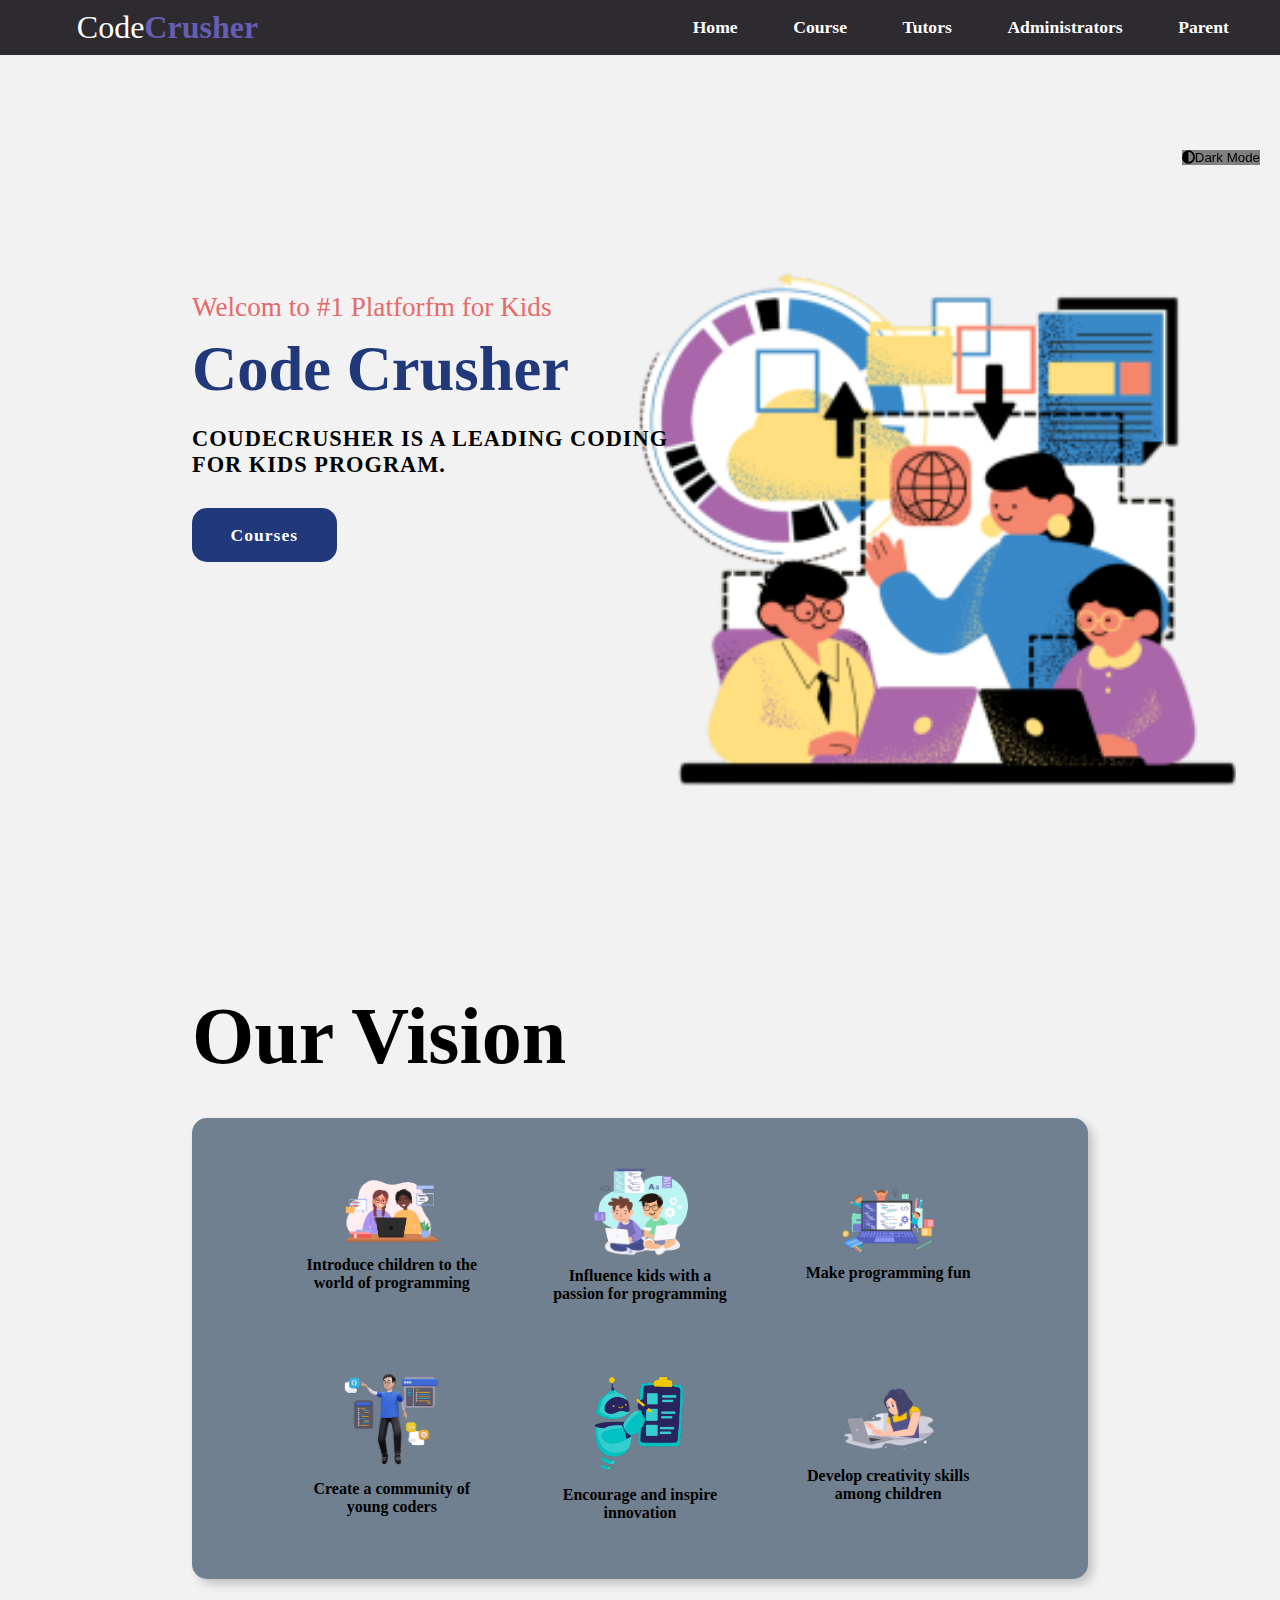
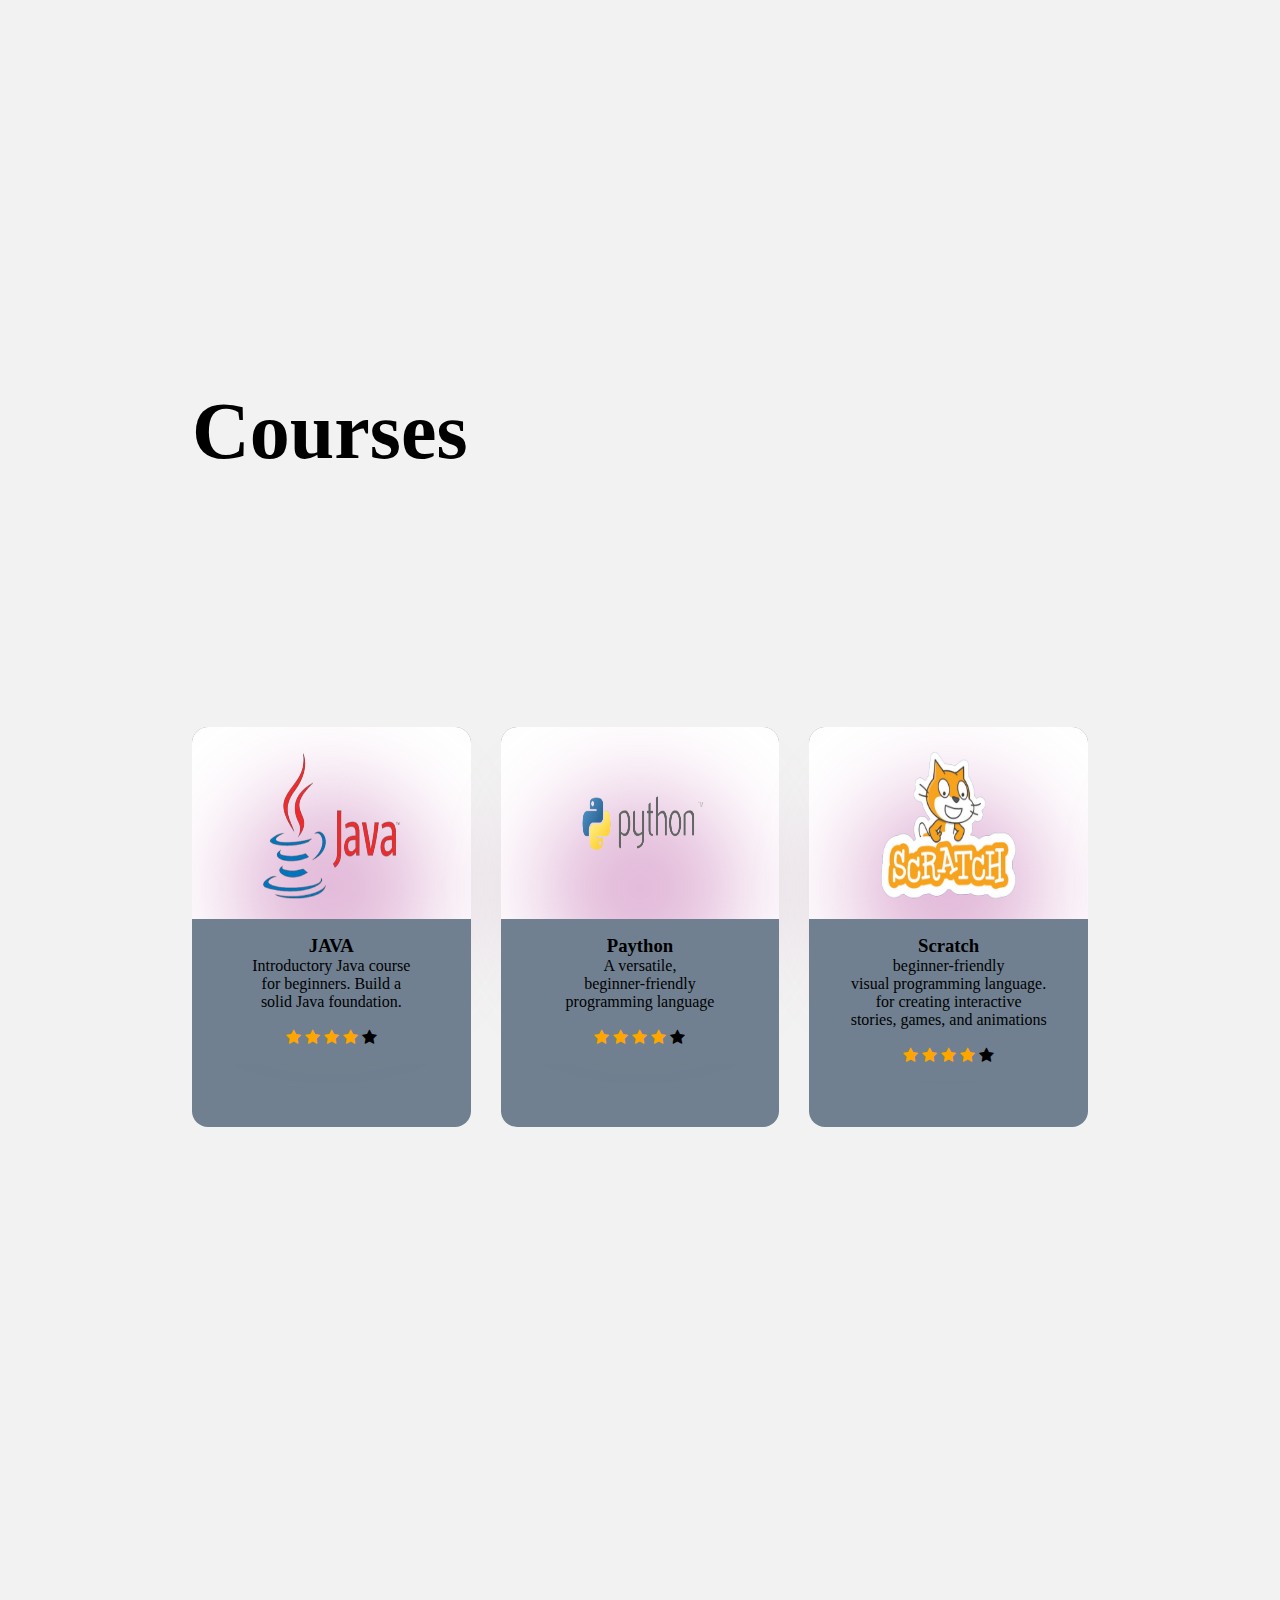
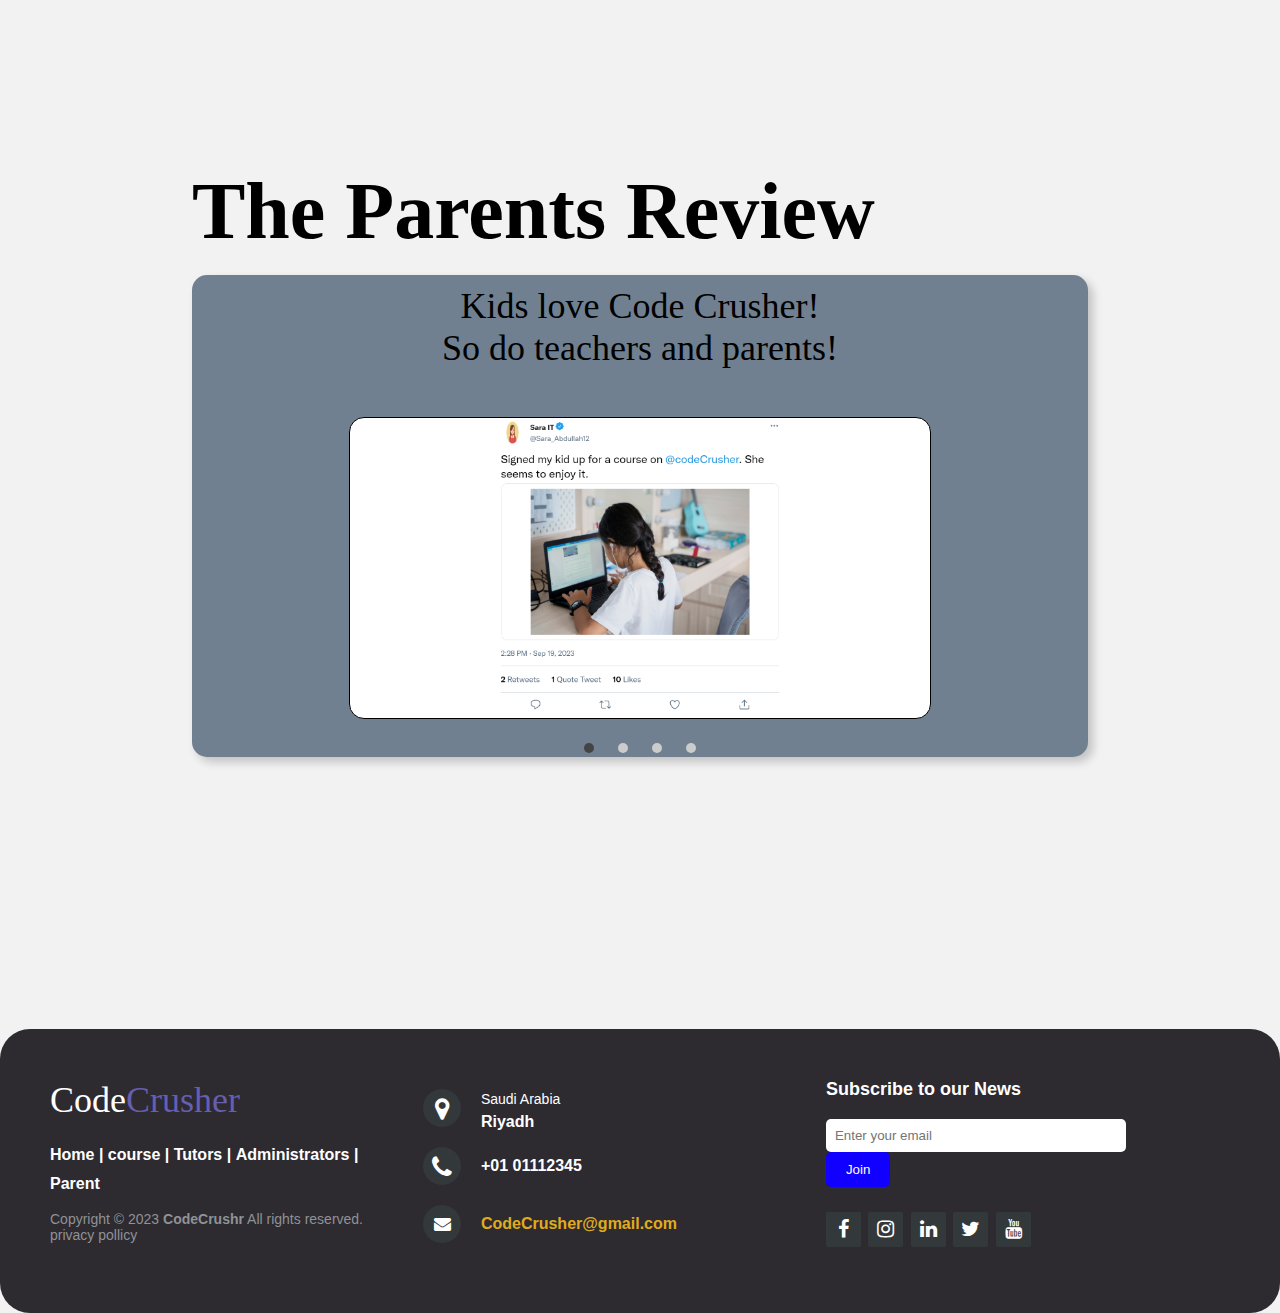
==== index.html @ 926b88e3 "theme" ====
<!DOCTYPE html>
<html lang="en">
<head>

    <meta charset="UTF-8">
    <meta http-equiv="X-UA-Compatible" content="IE=edge">
    <meta name="viewport" content="width=device-width, initial-scale=1.0">
    <link rel="stylesheet" href="https://cdnjs.cloudflare.com/ajax/libs/font-awesome/5.15.4/css/all.min.css">
    <link rel="stylesheet" href="http://maxcdn.bootstrapcdn.com/font-awesome/4.2.0/css/font-awesome.min.css">
    <link rel="stylesheet" href="style.css">
    <link rel="stylesheet" href="head.css">
    <!-- Theme Switching Script -->
    <script src="theme-switch.js" defer></script>
    <title>Code Crusher</title>

</head>

<body>
    <header>
        <a class="logo">Code<span>Crusher</span></a>
        <nav class="navigation">
            <a href="index.html" accesskey="h">Home </a>
            <a href="Course.html" accesskey="c">Course </a>
            <a href="TutorsPage.html" accesskey="t">Tutors </a>
            <a href="test.html" accesskey="a">Administrators </a>
            <a href="example.html" accesskey="p">Parent </a>
        </nav>
    </header>

    <!-- Theme Switch Button -->
    <div id="theme-switcher">
        <button id="theme-toggle">
            <i class="fas fa-adjust"></i> <!-- Toggle icon -->
            <span id="icon">Dark Mode</span> <!-- Mode text -->
        </button>
    </div>

    <section class="main">

        <div>
            <h2>Welcom to #1 Platforfm for Kids<br><span>Code Crusher</span></h2>
            <h3>COUDECRUSHER IS A LEADING CODING<br> FOR KIDS PROGRAM.</h3>
            <a href="#Courses" class="main-btn">Courses</a>

        </div>

    </section>


    <section>
        <h1 id="vision">Our Vision</h1><br><br>

        <div class="image-container">
            <div class="image-box">
                <img src="Images/vision1.png" alt="Image 1">
                <p>Introduce children to the world of programming</p>
            </div>
            <div class="image-box">
                <img src="Images/vision2.png" alt="Image 2">
                <p>Influence kids with a passion for programming</p>
            </div>
            <div class="image-box">
                <img src="Images/vision3.png" alt="Image 3">
                <p>Make programming fun</p>
            </div>
            <div class="image-box">
                <img src="Images/vision4.png" alt="Image 4">
                <p>Create a community of young coders</p>
            </div>
            <div class="image-box">
                <img src="Images/vision5.png" alt="Image 5">
                <p>Encourage and inspire innovation</p>
            </div>
            <div class="image-box">
                <img src="Images/vision6.png" alt="Image 6">
                <p>Develop creativity skills among children</p>
            </div>
        </div>
    </section>






    <br>
    <section id="Courses">

        <h2 id="course">Courses</h2>
        <div class="container">

            <ul class="cards">

                <li class="card">
                    <div>
                        <div class="card__image">
                            <img src="Images/course1.png" alt="image" class="card__img"><br>
                            <div class="card__shadow"></div>
                            <div class="card__data">
                                <h3 class="card-title">JAVA</h3>
                                <div class="card__name">
                                    Introductory Java course<br> for beginners.
                                    Build a <br>solid Java foundation.
                                </div><br>
                                <span class="fa fa-star checked"></span>
                                <span class="fa fa-star checked"></span>
                                <span class="fa fa-star checked"></span>
                                <span class="fa fa-star checked"></span>
                                <span class="fa fa-star"></span>
                            </div>
                        </div>
                    </div>
                </li>

                <li class="card">
                    <div>
                        <div class="card__image">
                            <img src="Images/course2.png" alt="image" class="card__img"><br>
                            <div class="card__shadow"></div>
                            <div class="card__data">
                                <h3 class="card-title">Paython</h3>
                                <div class="card__name">
                                    A versatile, <br>beginner-friendly
                                    <br>programming language<br>
                                </div><br>
                                <span class="fa fa-star checked"></span>
                                <span class="fa fa-star checked"></span>
                                <span class="fa fa-star checked"></span>
                                <span class="fa fa-star checked"></span>
                                <span class="fa fa-star"></span>
                            </div>
                        </div>
                    </div>
                </li>

                <li class="card">
                    <div>
                        <div class="card__image">
                            <img src="Images/course3.png" alt="image" class="card__img"><br>
                            <div class="card__shadow"></div>
                            <div class="card__data">
                                <h3 class="card-title">Scratch</h3>
                                <div class="card__name">
                                    beginner-friendly <br>visual programming language.<br>
                                    for creating interactive <br>stories, games, and animations
                                </div><br>
                                <span class="fa fa-star checked"></span>
                                <span class="fa fa-star checked"></span>
                                <span class="fa fa-star checked"></span>
                                <span class="fa fa-star checked"></span>
                                <span class="fa fa-star"></span>
                            </div>
                        </div>
                    </div>
                </li>
                <li class="card">
                    <div>
                        <div class="card__image">
                            <img src="Images/course4.png" alt="image" class="card__img"><br>
                            <div class="card__shadow"></div>
                            <div class="card__data">
                                <h3 class="card-title">HTML</h3>
                                <div class="card__name">
                                    Hypertext Markup Language<br>
                                    the standard language <br>for creating web pages.<br>
                                </div><br>
                                <span class="fa fa-star checked"></span>
                                <span class="fa fa-star checked"></span>
                                <span class="fa fa-star checked"></span>
                                <span class="fa fa-star checked"></span>
                                <span class="fa fa-star"></span>
                            </div>
                        </div>
                    </div>
                </li>

                <li class="card">
                    <div>
                        <div class="card__image">
                            <img src="Images/course5.png" alt="image" class="card__img"><br>
                            <div class="card__shadow"></div>
                            <div class="card__data">
                                <h3 class="card-title">Robotics</h3>
                                <div class="card__name">
                                    field that focuses on <br>designing, building,
                                    and <br>programming robots.
                                </div>
                                <span class="fa fa-star checked"></span>
                                <span class="fa fa-star checked"></span>
                                <span class="fa fa-star checked"></span>
                                <span class="fa fa-star checked"></span>
                                <span class="fa fa-star"></span>
                            </div>
                        </div>
                    </div>
                </li>

                <li class="card">
                    <div>
                        <div class="card__image">
                            <img src="Images/course6.png" alt="image" class="card__img"><br>
                            <div class="card__shadow"></div>
                            <div class="card__data">
                                <h3 class="card-title">Machine Learning</h3>
                                <div class="card__name">
                                    Subset of artificial intelligence<br>involves training computer<br> systems
                                    to learn from data and<br> make predictions or decisions
                                </div><br>
                                <span class="fa fa-star checked"></span>
                                <span class="fa fa-star checked"></span>
                                <span class="fa fa-star checked"></span>
                                <span class="fa fa-star checked"></span>
                                <span class="fa fa-star"></span>
                            </div>
                        </div>
                    </div>
                </li>



            </ul>

        </div>

    </section>



    <section>
        <h2 id="review">The Parents Review</h2><br>
        <div class="review-container">
            <div id="text-review">
                <p>Kids love Code Crusher!<br> So do teachers and parents!</p><br>
            </div>

            <div id="slider">
                <input type="radio" name="slider" id="slide1" checked>
                <input type="radio" name="slider" id="slide2">
                <input type="radio" name="slider" id="slide3">
                <input type="radio" name="slider" id="slide4">

                <div id="slides">
                    <div id="overflow">
                        <div class="inner">
                            <div class="slide slide_1">
                                <div class="slide-content">
                                    <img src="Images/tweet1.png" alt="review 1" class="tweet">

                                </div>
                            </div>
                            <div class="slide slide_2">
                                <div class="slide-content">
                                    <img src="Images/tweet2.png" alt="review 2" class="tweet">

                                </div>
                            </div>
                            <div class="slide slide_3">
                                <div class="slide-content">
                                    <img src="Images/tweet3.png" alt="review 3" class="tweet">

                                </div>
                            </div>
                            <div class="slide slide_4">
                                <div class="slide-content">
                                    <img src="Images/tweet4.png" alt="review 4" class="tweet">
                                </div>
                            </div>
                        </div>
                    </div>

                </div>
                <div id="controls">
                    <label for="slide1"></label>
                    <label for="slide2"></label>
                    <label for="slide3"></label>
                    <label for="slide4"></label>
                </div>
                <div id="bullets">
                    <label for="slide1"></label>
                    <label for="slide2"></label>
                    <label for="slide3"></label>
                    <label for="slide4"></label>
                </div>
            </div>
        </div>
    </section>


    <footer class="footer-distributed">

        <div class="footer-left">
            <h3>Code<span>Crusher</span></h3>

            <p class="footer-links">
                <a href="index.html">Home</a>
                |
                <a href="Course.html">course</a>
                |
                <a href="TutorsPage.html">Tutors</a>
                |
                <a href="test.html">Administrators</a>
                |
                <a href="example.html">Parent</a>
            </p>

            <p class="footer-company-name">Copyright © 2023 <strong>CodeCrushr</strong> All rights reserved. privacy pollicy </p>
        </div>

        <div class="footer-center">
            <div>
                <i class="fa fa-map-marker"></i>
                <p>
                    <span>Saudi Arabia</span>
                    Riyadh
                </p>
            </div>

            <div>
                <i class="fa fa-phone"></i>
                <p>+01 01112345</p>
            </div>
            <div>
                <i class="fa fa-envelope"></i>
                <p><a href="mailto:codecrusher@gmail.com">CodeCrusher@gmail.com</a></p>
            </div>
        </div>
        <div class="footer-right">

            <p class="footer-subscribe">
                <span>Subscribe to our News</span>
            </p>
            <form>
                <input id="email" type="email" placeholder="Enter your email">
                <button id="fbutton" type="submit">Join</button>
            </form>
            <div class="footer-icons">
                <a href="#"><i class="fa fa-facebook"></i></a>
                <a href="#"><i class="fa fa-instagram"></i></a>
                <a href="#"><i class="fa fa-linkedin"></i></a>
                <a href="#"><i class="fa fa-twitter"></i></a>
                <a href="#"><i class="fa fa-youtube"></i></a>
            </div>
        </div>
    </footer>

</body>
</html>
---- style.css ----
@import url('https://fonts.googleapis.com/css2?family=Poppins:ital,wght@0,100;1,100;1,500;1,900&display=swap');



section {
    padding: 15% 15%;
}



.main {
    width: 100%;
    min-height: 70vh;
    display: flex;
    align-items: center;
    background: url(Images/background.png) no-repeat;
    background-size: cover;
    background-position: center;
    background-attachment: fixed;
}



    .main h2 {
        color: #e66a6a;
        margin-top: 100px;
        font-size: 1.7em;
        font-weight: 500;
    }

        .main h2 span {
            display: inline-block;
            margin-top: 10px;
            color: #21397b;
            font-size: 2.3em;
            font-weight: 600;
        }

    .main h3 {
        color: #000000;
        font-size: 1.4em;
        font-weight: 700;
        letter-spacing: 1px;
        margin-top: 20px;
        margin-bottom: 30px;
    }

.main-btn {
    color: #fff;
    background-color: #21397b;
    text-decoration: none;
    font-size: 1.1em;
    font-weight: 600;
    display: inline-block;
    padding: 0.9375em 2.1875em; /*قسما العدد على 16 عشان يصير مو px يصير ثة */
    letter-spacing: 1px;
    border-radius: 15px;
    margin-bottom: 40px;
    transition: 0.5s ease;
}

    .main-btn:hover { /* change the coloer when hover and gets begger*/
        background-color: #0a49f6;
        transform: scale(1.1);
    }


/* Add this section for the two themes */
body.theme-light {
    --background-color: #ffffff;
    --text-color: #000000;
}

body.theme-dark {
    --background-color: #1a1a1a;
    --text-color: #ffffff;
}

body {
    background-color: var(--background-color);
    color: var(--text-color);
}

/* Add this section for the toggle button styling */
#theme-switcher {
    position: fixed;
    top: 150px;
    right: 20px;
    display: flex;
    align-items: center;
    color: var(--text-color);
}

    #theme-switcher label {
        margin-right: 10px;
    }

    #theme-switcher input {
        cursor: pointer;
        display: none; /* Hide the default checkbox */
    }

    /* Style the custom toggle switch */
    #theme-switcher label {
        position: relative;
        padding-left: 40px;
        cursor: pointer;
        font-size: 14px;
    }

        #theme-switcher label:before {
            content: "";
            position: absolute;
            left: 0;
            top: 0;
            width: 25px;
            height: 15px;
            background-color: var(--background-color); /* Light Mode background color */
            border-radius: 15px;
            transition: background-color 0.3s;
        }

    #theme-switcher input:checked + label:before {
        background-color: var(--text-color); /* Dark Mode background color */
    }

    #theme-switcher label:after {
        content: "";
        position: absolute;
        left: 10px;
        top: 4px;
        width: 12px;
        height: 12px;
        background-color: var(--text-color); /* Dark Mode dot color */
        border-radius: 50%;
        transition: transform 0.3s;
    }

    #theme-switcher input:checked + label:after {
        transform: translateX(16px); /* Move the dot to the right for Dark Mode */
    }



/*=============== GOOGLE FONTS ===============*/
@import url("https://fonts.googleapis.com/css2?family=Bai+Jamjuree:wght@400;500;600&display=swap");

/*=============== VARIABLES CSS ===============*/
:root {
    /*========== Colors ==========*/
    /*Color mode HSL(hue, saturation, lightness)*/
}

/*=============== BASE ===============*/

* {
    box-sizing: border-box;
    padding: 0;
    margin: 0;
}


body {
    background-color: hsl(212, 42%, 15%);
    color: hsl(212, 4%, 95%);
}

a {
    text-decoration: none;
}

img {
    display: block;
    max-width: 100%;
    height: auto;
}


/*vision*/


#course {
    margin-top: 5px;
    color: var(--secondry--color);
    font-size: 5em;
    font-weight: bold;
}

#review {
    margin-top: 5px;
    color: var(--secondry--color);
    font-size: 5em;
    font-weight: bold;
}


/* Updated CSS for better responsiveness */
#vision {
    text-align: left;
    margin-top: 5px;
    color: var(--secondry--color);
    font-size: 5em;
    font-weight: bold;
}

.image-container {
    position: relative;
    display: flex;
    flex-wrap: wrap;
    justify-content: center;
    align-items: center;
    background-color: slategrey;
    box-shadow: 5px 5px 10px rgba(0, 0, 0, 0.2);
    border-radius: 15px;
    padding: 20px;
}

.image-box {
    width: 25%;
    margin: 2%;
    border-radius: 15px;
    text-align: center;
    justify-content: center;
    padding: 10px;
}

img {
    max-width: 50%;
    max-height: 50%;
    border-radius: 10px;
    margin: 0 25%;
}

p {
    margin: 10px 10px;
    font-size: 16px;
    font-weight: bolder;
    color: var(--secondry--color);
}

/* Responsive Styles */
@media screen and (max-width: 768px) {
    .image-box {
        width: 90%;
    }
}


/*=============== CARD ================*/


.container {
    display: flex;
    justify-content: center;
    align-items: center;
    height: 100vh;
}




.card__image {
    position: relative;
    background-color: hsl(0, 0%, 100%);
    padding-top: 1.5rem;
    margin-bottom: -.75rem;
    border-radius: 1rem;
}

.card__data {
    background-color: slategrey;
    text-align: center;
    position: relative;
    z-index: 10;
    overflow: hidden;
    text-overflow: ellipsis;
    white-space: nowrap;
    padding: 1rem;
}

.card__img {
    width: 180px;
    height: 150px;
    margin: 0 auto;
    position: relative;
    z-index: 5;
}

.card__shadow {
    width: 200px;
    height: 200px;
    background-color: hsla(313, 41%, 58%, 0.463);
    border-radius: 50%;
    position: absolute;
    top: 3.75rem;
    left: 0;
    right: 0;
    margin-inline: auto;
    filter: blur(45px);
}


.cards {
    display: flex;
    overflow-x: scroll;
    scroll-snap-type: x mandatory;
    flex-direction: column;
    justify-content: space-between;
}

.card {
    display: flex;
    flex-direction: column;
    flex: 0 0 100%;
    scroll-snap-align: start;
    background-color: slategrey;
    height: 400px;
    border-radius: 1rem;
}

    .card .card-link-wrapper {
        margin-top: auto;
    }

.cards::-webkit-scrollbar {
    height: 12px;
}

.cards::-webkit-scrollbar-thumb,
.cards::-webkit-scrollbar-track {
    border-radius: 92px;
}

.cards::-webkit-scrollbar-thumb {
    background: var(--darkred);
    background-color: #21397b;
}

.cards::-webkit-scrollbar-track {
    background: var(--thumb);
    background-color: #151516;
}

/*
@media (min-width: 500px) {
  .card {
    flex-basis: calc(50% - 10px);
  }/*
  .card:not(:last-child) {
    margin-right: 20px;
  }*/
/*
}

@media (min-width: 700px) {
  .card {
    flex-basis: calc(calc(100% / 3) - 20px);
  }/*
  .card:not(:last-child) {
    margin-right: 30px;
  }*/ /*
}

@media (min-width: 1100px) {
  .card {
    flex-basis: calc(calc(100% / 3) - 20px);
  }
  /*
  .card:not(:last-child) {
    margin-right: 40px;
  }*/ /*
}
*/

.cards {
    display: grid;
    grid-auto-columns: 100%;
    grid-column-gap: 10px;
    grid-auto-flow: column;
}

@media (min-width: 500px) {
    .cards {
        grid-auto-columns: calc(50% - 10px);
        grid-column-gap: 20px;
    }
}

@media (min-width: 700px) {
    .cards {
        grid-auto-columns: calc(calc(100% / 3) - 20px);
        grid-column-gap: 30px;
    }
}

@media (min-width: 1100px) {
    .cards {
        grid-auto-columns: calc((100%/3) - 20px);
        grid-column-gap: 30px;
    }
}

.checked {
    color: orange;
}




/*reviews*/
.review-container {
    display: flex;
    flex-direction: column;
    align-items: center;
    justify-content: center;
    text-align: center;
    background-color: slategrey;
    box-shadow: 5px 5px 10px rgba(0, 0, 0, 0.2);
    border-radius: 15px;
    position: relative;
}

#text-review p {
    font: normal 36px 'Cookie', cursive;
}

.review-container #slider {
    display: flex;
    flex-direction: column;
    align-items: center;
    justify-content: center;
    margin-top: 20px; /* Adjust as needed */
}

#slider {
    width: 65%; /* Adjust the width as needed */
    max-width: 800px; /* Set a maximum width if desired */
    text-align: center;
}

    #slider input[type=radio] {
        display: none;
    }

    #slider label {
        cursor: pointer;
        text-decoration: none;
    }

#slides {
    padding: 0px;
    border: 1px solid;
    background: #fff;
    position: relative;
    z-index: 1;
    border-radius: 15px;
    float: right;
}

#overflow {
    width: 100%;
    overflow: hidden;
}


#slide1:checked ~ #slides .inner {
    margin-left: 0;
}

#slide2:checked ~ #slides .inner {
    margin-left: -100%;
}

#slide3:checked ~ #slides .inner {
    margin-left: -200%;
}

#slide4:checked ~ #slides .inner {
    margin-left: -300%;
}

#slides .inner {
    transition: margin-left 800ms cubic-bezier(0.770, 0.000, 0.175, 1.000);
    width: 400%;
    line-height: 0;
    height: 300px;
}

#slides .slide {
    width: 25%;
    float: right;
    display: flex;
    justify-content: center;
    align-items: center;
    height: 100%;
    border-radius: 0.7rem;
}


#controls {
    margin: -180px 0 0 0;
    width: 100%;
    height: 50px;
    z-index: 3;
    position: relative;
}

#bullets {
    margin: 150px 0 0;
    text-align: center;
}

    #bullets label {
        display: inline-block;
        width: 10px;
        height: 10px;
        border-radius: 100%;
        background: #ccc;
        margin: 0 10px;
    }

#slide1:checked ~ #bullets label:nth-child(1),
#slide2:checked ~ #bullets label:nth-child(2),
#slide3:checked ~ #bullets label:nth-child(3),
#slide4:checked ~ #bullets label:nth-child(4) {
    background: #444;
}

@media screen and (max-width: 900px) {
    #slide1:checked ~ #controls label:nth-child(2),
    #slide2:checked ~ #controls label:nth-child(3),
    #slide3:checked ~ #controls label:nth-child(4),
    #slide4:checked ~ #controls label:nth-child(1),
    #slide1:checked ~ #controls label:nth-last-child(2),
    #slide2:checked ~ #controls label:nth-last-child(3),
    #slide3:checked ~ #controls label:nth-last-child(4),
    #slide4:checked ~ #controls label:nth-last-child(1) {
        margin: 0;
    }

    #slides {
        max-width: calc(100% - 140px);
        margin: 0 auto;
    }
}


.tweet {
    height: 100%;
    width: 100%;
    border-radius: 0.7rem;
}
---- head.css ----
/*=============== GOOGLE FONTS ===============*/
@import url("https://fonts.googleapis.com/css2?family=Bai+Jamjuree:wght@400;500;600&display=swap");




* {
    box-sizing: border-box;
    padding: 0;
    margin: 0;
    box-sizing: border-box;
    scroll-behavior: smooth;
}

:root {
    --primary--color: #f2f2f2;
    --secondry--color: black;
}

.dark-mode {
    --primary--color: #221d45;
    --secondry--color: white;
}

body {
    background-color: var(--primary--color) !important;
    color: var(--secondry--color) !important;
}

body {
    transition: background-color 0.5s, color 0.5s;
}



#theme-toggle {
    background: grey;
    border: none;
    cursor: pointer;
    display: flex;
    align-items: center;
}

#mode-text {
    margin-left: 8px;
}


header {
    background-color: #2d2a30;
    width: 100%;
    position: fixed;
    z-index: 999;
    display: flex;
    justify-content: space-between;
    align-items: center;
    padding: 2px 50px;
}


.logo {
    color: #ffffff;
    font: normal 36px 'Cookie', cursive;
}


header span {
    color: #655eb1;
    font-weight: bold;
}



.navigation a {
    color: #ffffff;
    text-decoration: none;
    font-size: 1.1em;
    font-weight: 700;
    padding-left: 60px;
}


    .navigation a:hover {
        color: rgb(238, 8, 8);
        font-weight: bolder;
    }


.breadcrumbs {
    top: 10px;
    position: absolute;
    font-family: Arial, sans-serif;
    font-size: 14px;
    font-weight: bold;
    margin: 100px 0 10px; /* Add top margin to create separation */
    color: #333;
    z-index: 998;
}

    .breadcrumbs a {
        text-decoration: none;
        color: #0077FF;
        margin: 0 5px;
    }

        .breadcrumbs a:hover {
            text-decoration: underline;
        }


/* Responsive Styles */
/*@media screen and (max-width: 768px) {
    .breadcrumbs {
        font-size: 3vw; /* Adjust as needed *
        margin: 5vh 0 1vh; /* Adjust as needed *
    }

        .breadcrumbs a {
            margin: 0 1vw; /* Adjust as needed *
        }
}*/



/* Laptop (15-inch) */
@media (min-width: 1024px) and (max-width: 1440px) {
    header {
        padding: 1vh 4vw;
    }

    .logo {
        font-size: 32px;
        padding-left: 2vw;
    }

    .navigation a {
        font-size: 1.1em;
        padding-left: 4vw;
    }
}

/* iPhone */
@media (max-width: 375px) {
    header {
        padding: 2vh 4vw;
    }

    .logo {
        font-size: 24px;
        padding-left: 4vw;
    }

    .navigation a {
        font-size: 1em;
        padding-left: 2vw;
    }
}

/* The footer */

footer {
    position: relative;
    bottom: 0;
}

@media (max-height:800px) {
    footer {
        position: static;
    }

    header {
        padding-top: 40px;
    }
}

.footer-distributed {
    background-color: #2d2a30;
    box-sizing: border-box;
    width: 100%;
    text-align: left;
    font: bold 16px sans-serif;
    padding: 50px 50px 60px 50px;
    margin-top: 80px;
    border-radius: 30px;
}

    .footer-distributed .footer-left, .footer-distributed .footer-center, .footer-distributed .footer-right {
        display: inline-block;
        vertical-align: top;
    }

    /* Footer left */

    .footer-distributed .footer-left {
        width: 30%;
    }

    .footer-distributed h3 {
        color: #ffffff;
        font: normal 36px 'Cookie', cursive;
        margin: 0;
    }


        .footer-distributed h3 span {
            color: #655eb1;
        }

    /* Footer links */

    .footer-distributed .footer-links {
        color: #ffffff;
        margin: 20px 0 12px;
    }

        .footer-distributed .footer-links a {
            display: inline-block;
            line-height: 1.8;
            text-decoration: none;
            color: inherit;
        }

    .footer-distributed .footer-company-name {
        color: #8f9296;
        font-size: 14px;
        font-weight: normal;
        margin: 0;
    }

    /* Footer Center */

    .footer-distributed .footer-center {
        width: 35%;
    }

        .footer-distributed .footer-center i {
            background-color: #33383b;
            color: #ffffff;
            font-size: 25px;
            width: 38px;
            height: 38px;
            border-radius: 50%;
            text-align: center;
            line-height: 42px;
            margin: 10px 15px;
            vertical-align: middle;
        }

            .footer-distributed .footer-center i.fa-envelope {
                font-size: 17px;
                line-height: 38px;
            }

        .footer-distributed .footer-center p {
            display: inline-block;
            color: #ffffff;
            vertical-align: middle;
            margin: 0;
        }

            .footer-distributed .footer-center p span {
                display: block;
                font-weight: normal;
                font-size: 14px;
                line-height: 2;
            }

            .footer-distributed .footer-center p a {
                color: #e0ac1c;
                text-decoration: none;
            }

    /* Footer Right */

    .footer-distributed .footer-right {
        width: 30%;
    }

    .footer-distributed .footer-subscribe {
        line-height: 20px;
        color: #92999f;
        font-size: 13px;
        font-weight: normal;
        margin: 0;
    }

        .footer-distributed .footer-subscribe span {
            display: block;
            color: #ffffff;
            font-size: 18px;
            font-weight: bold;
            margin-bottom: 20px;
        }

    .footer-distributed .footer-icons {
        margin-top: 25px;
    }

        .footer-distributed .footer-icons a {
            display: inline-block;
            width: 35px;
            height: 35px;
            cursor: pointer;
            background-color: #33383b;
            border-radius: 2px;
            font-size: 20px;
            color: #ffffff;
            text-align: center;
            line-height: 35px;
            margin-right: 3px;
            margin-bottom: 5px;
        }

            .footer-distributed .footer-icons a:hover {
                background-color: #3F71EA;
            }

.footer-links a:hover {
    color: #3F71EA;
}

@media (max-width: 880px) {
    .footer-distributed .footer-left, .footer-distributed .footer-center, .footer-distributed .footer-right {
        display: block;
        width: 100%;
        margin-bottom: 40px;
        text-align: center;
    }

        .footer-distributed .footer-center i {
            margin-left: 0;
        }
}


.footer-company-about {
    display: flex;
    margin-top: 10px;
}

.subscribe-form input {
    padding: 40px;
    border: none;
    border-radius: 5px;
    margin-right: 5px;
}

.subscribe-form button {
    background-color: #43425b;
    color: #fff;
    border: none;
    border-radius: 5px;
    padding: 5px 10px;
    cursor: pointer;
}

#email {
    padding: 9px;
    width: 300px;
    border: none;
    border-radius: 5px;
    margin-right: 5px;
}

#fbutton {
    background-color: #1100ff;
    color: #fff;
    border: none;
    border-radius: 5px;
    padding: 10px 20px;
    cursor: pointer;
}

@media (max-width: 800px) {
    .footer-distributed .footer-left, .footer-distributed .footer-center, .footer-distributed .footer-right {
        display: block;
        width: 100%;
        margin-bottom: 4vw;
        text-align: center;
    }

        .footer-distributed .footer-center i {
            margin-left: 0;
        }
}
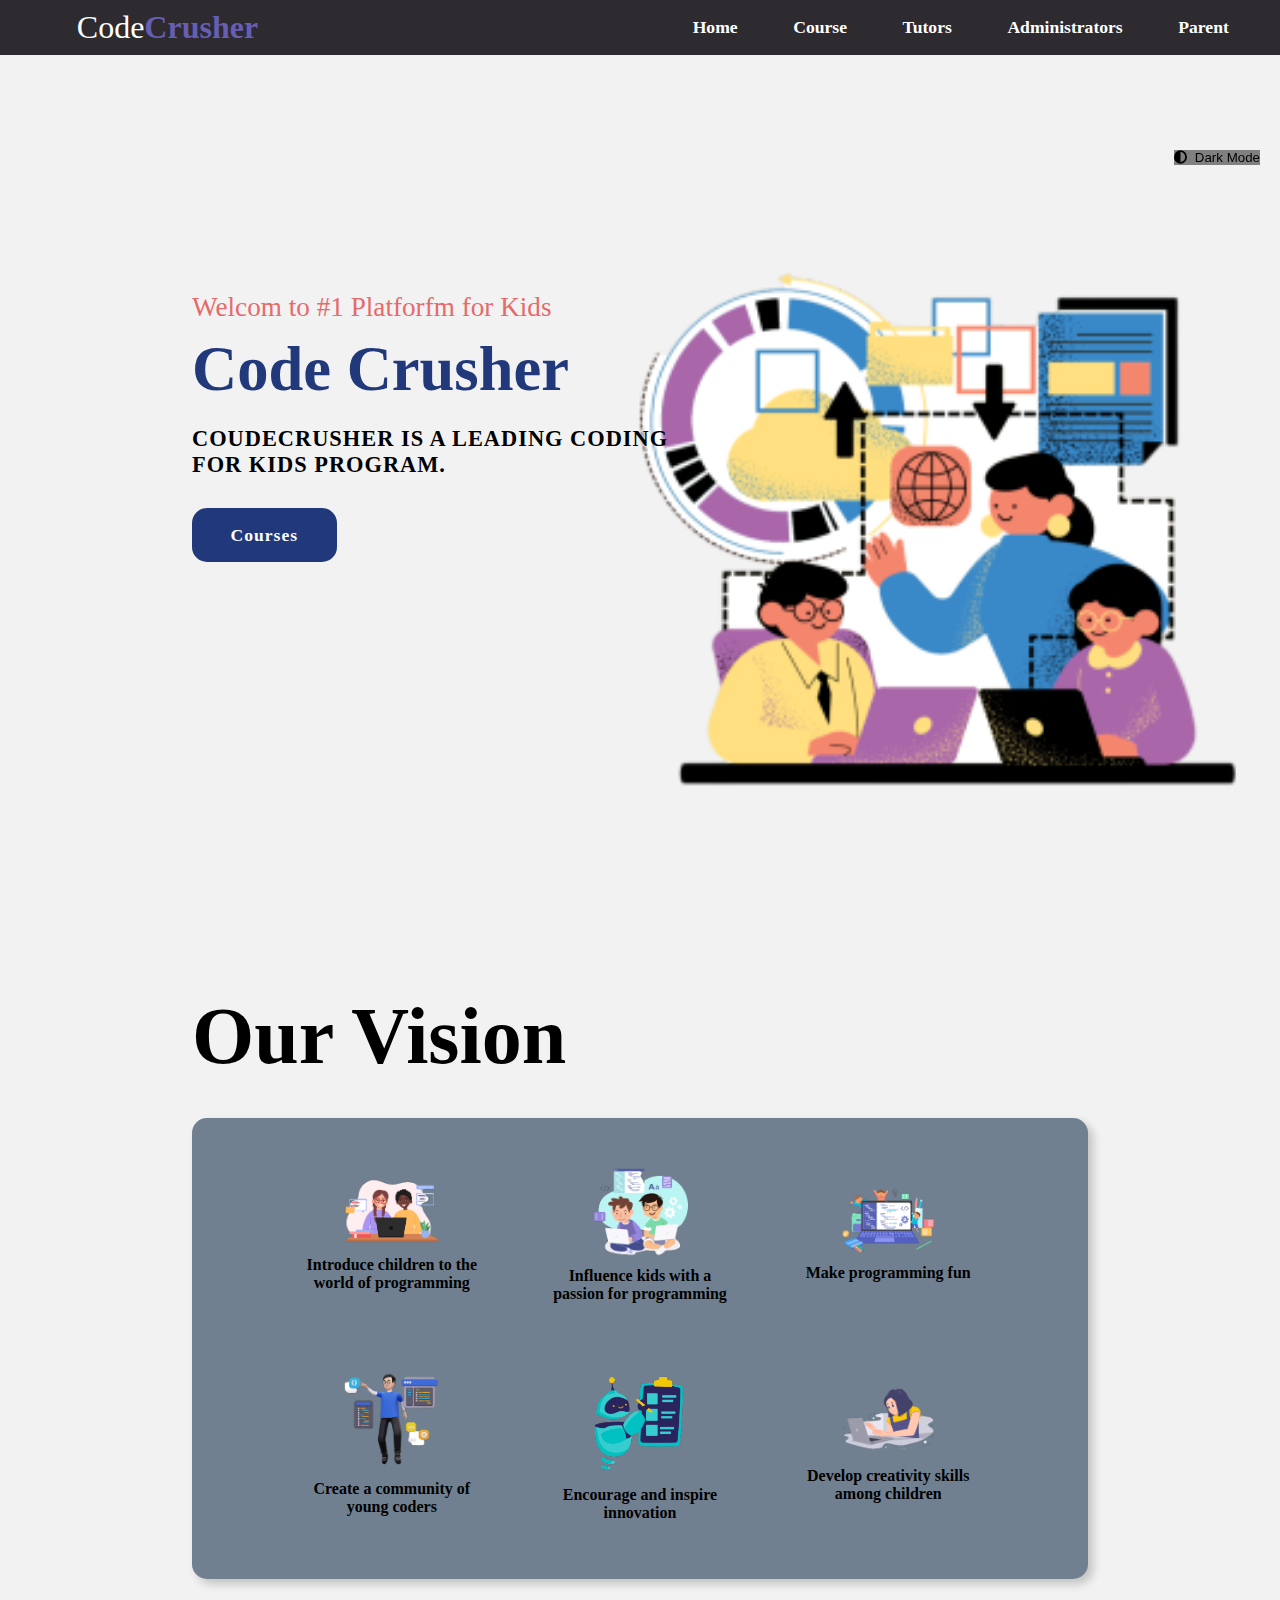
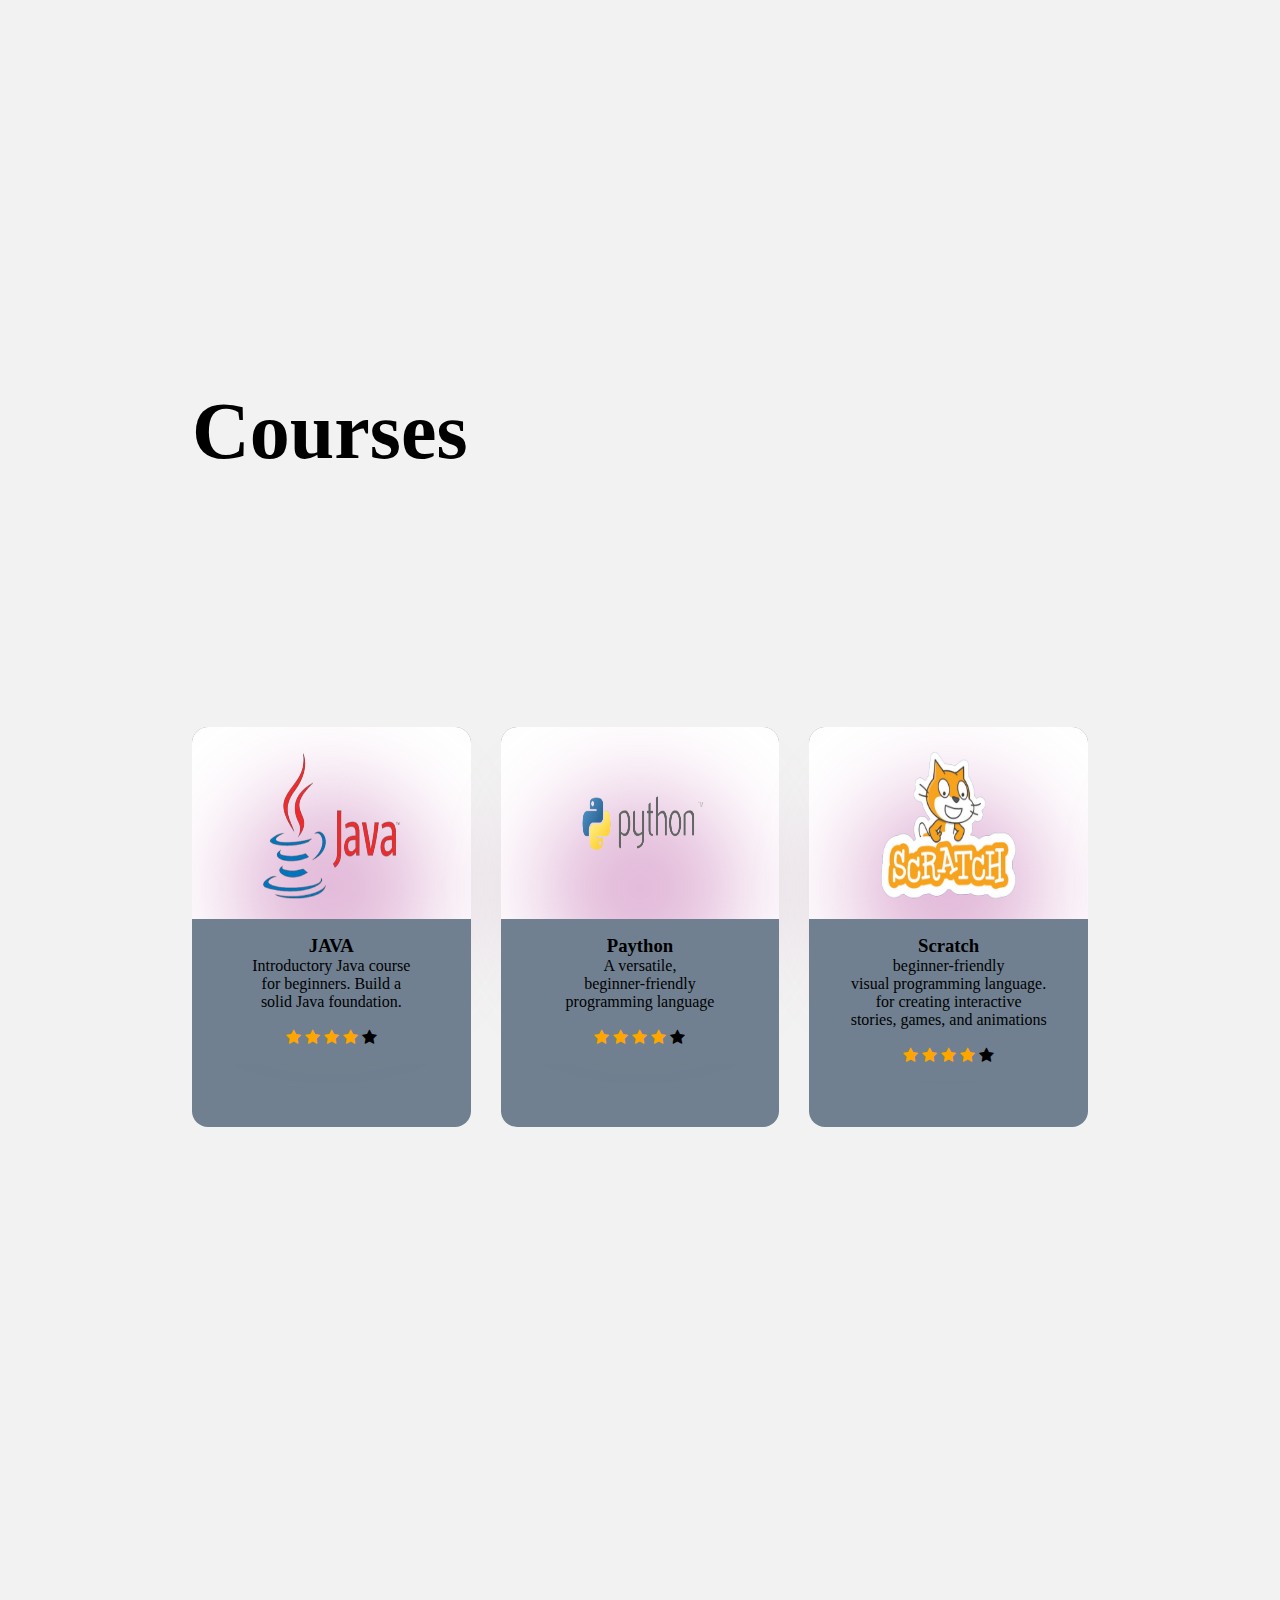
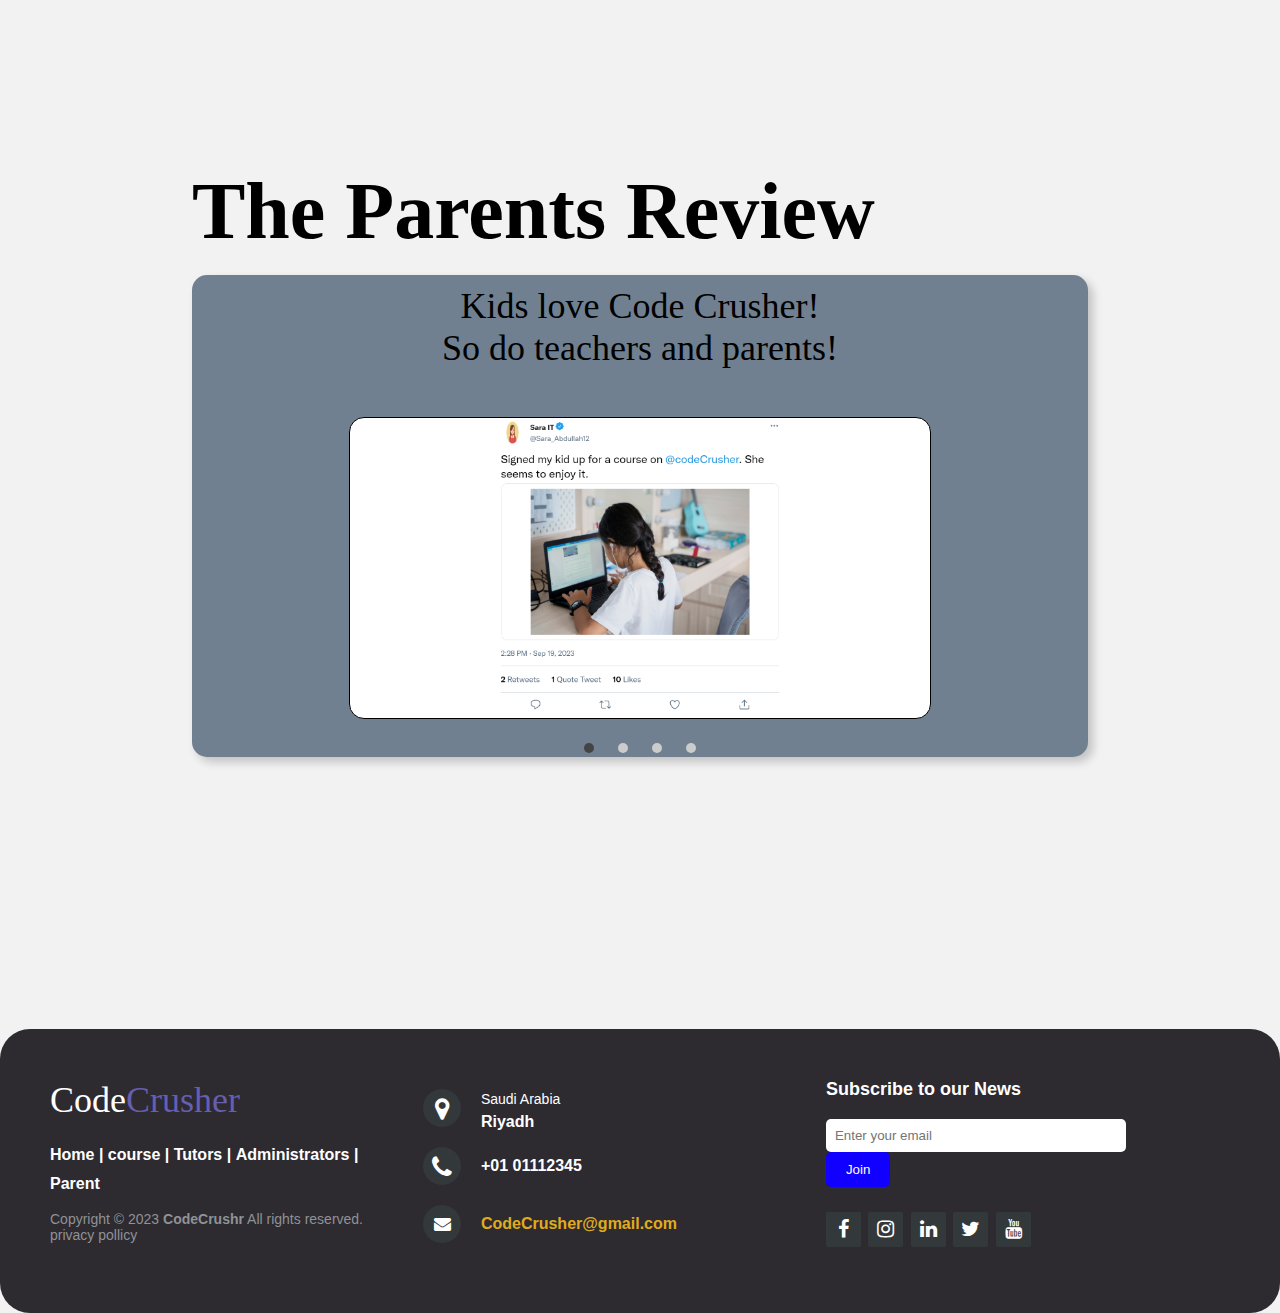
==== commit 02c6461d: "theme" ====
--- a/index.html
+++ b/index.html
@@ -31,7 +31,7 @@
     <div id="theme-switcher">
         <button id="theme-toggle">
             <i class="fas fa-adjust"></i> <!-- Toggle icon -->
-            <span id="icon">Dark Mode</span> <!-- Mode text -->
+            <span id="mode-text">Dark Mode</span> <!-- Mode text -->
         </button>
     </div>
 
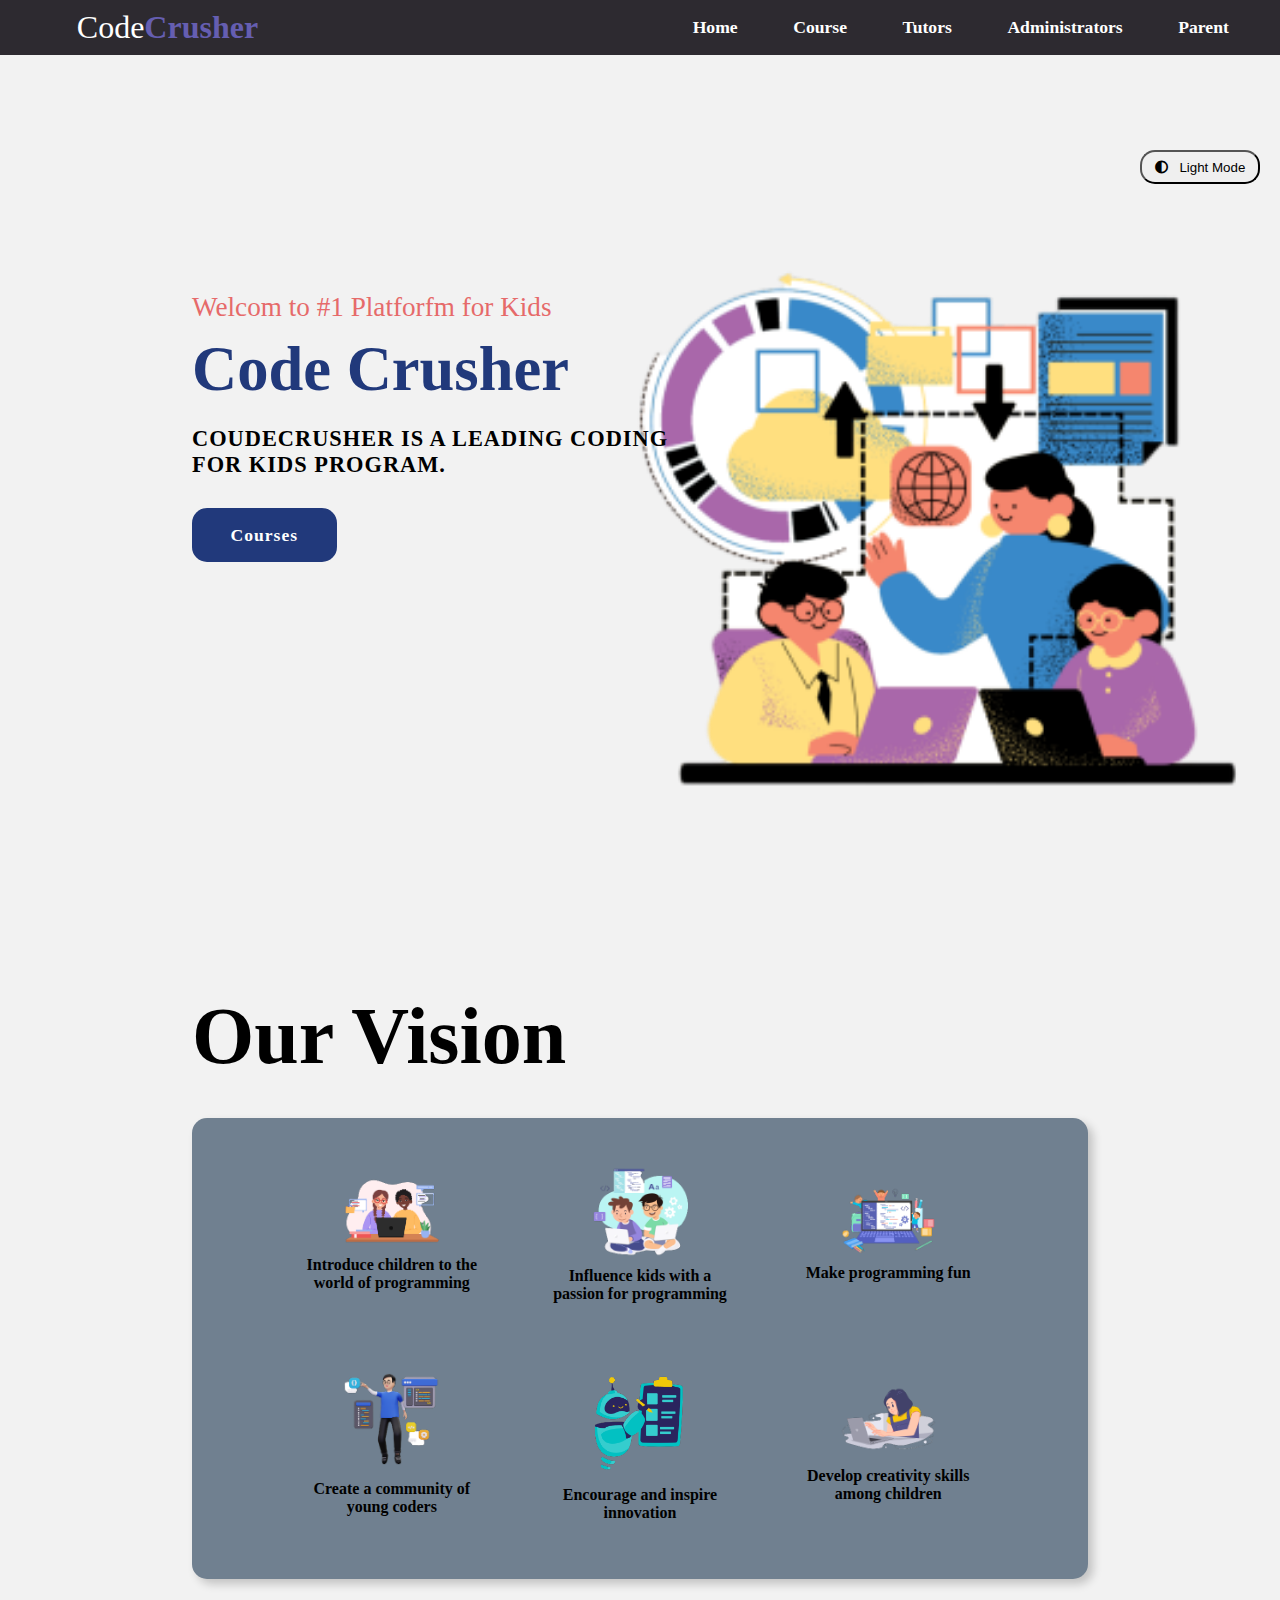
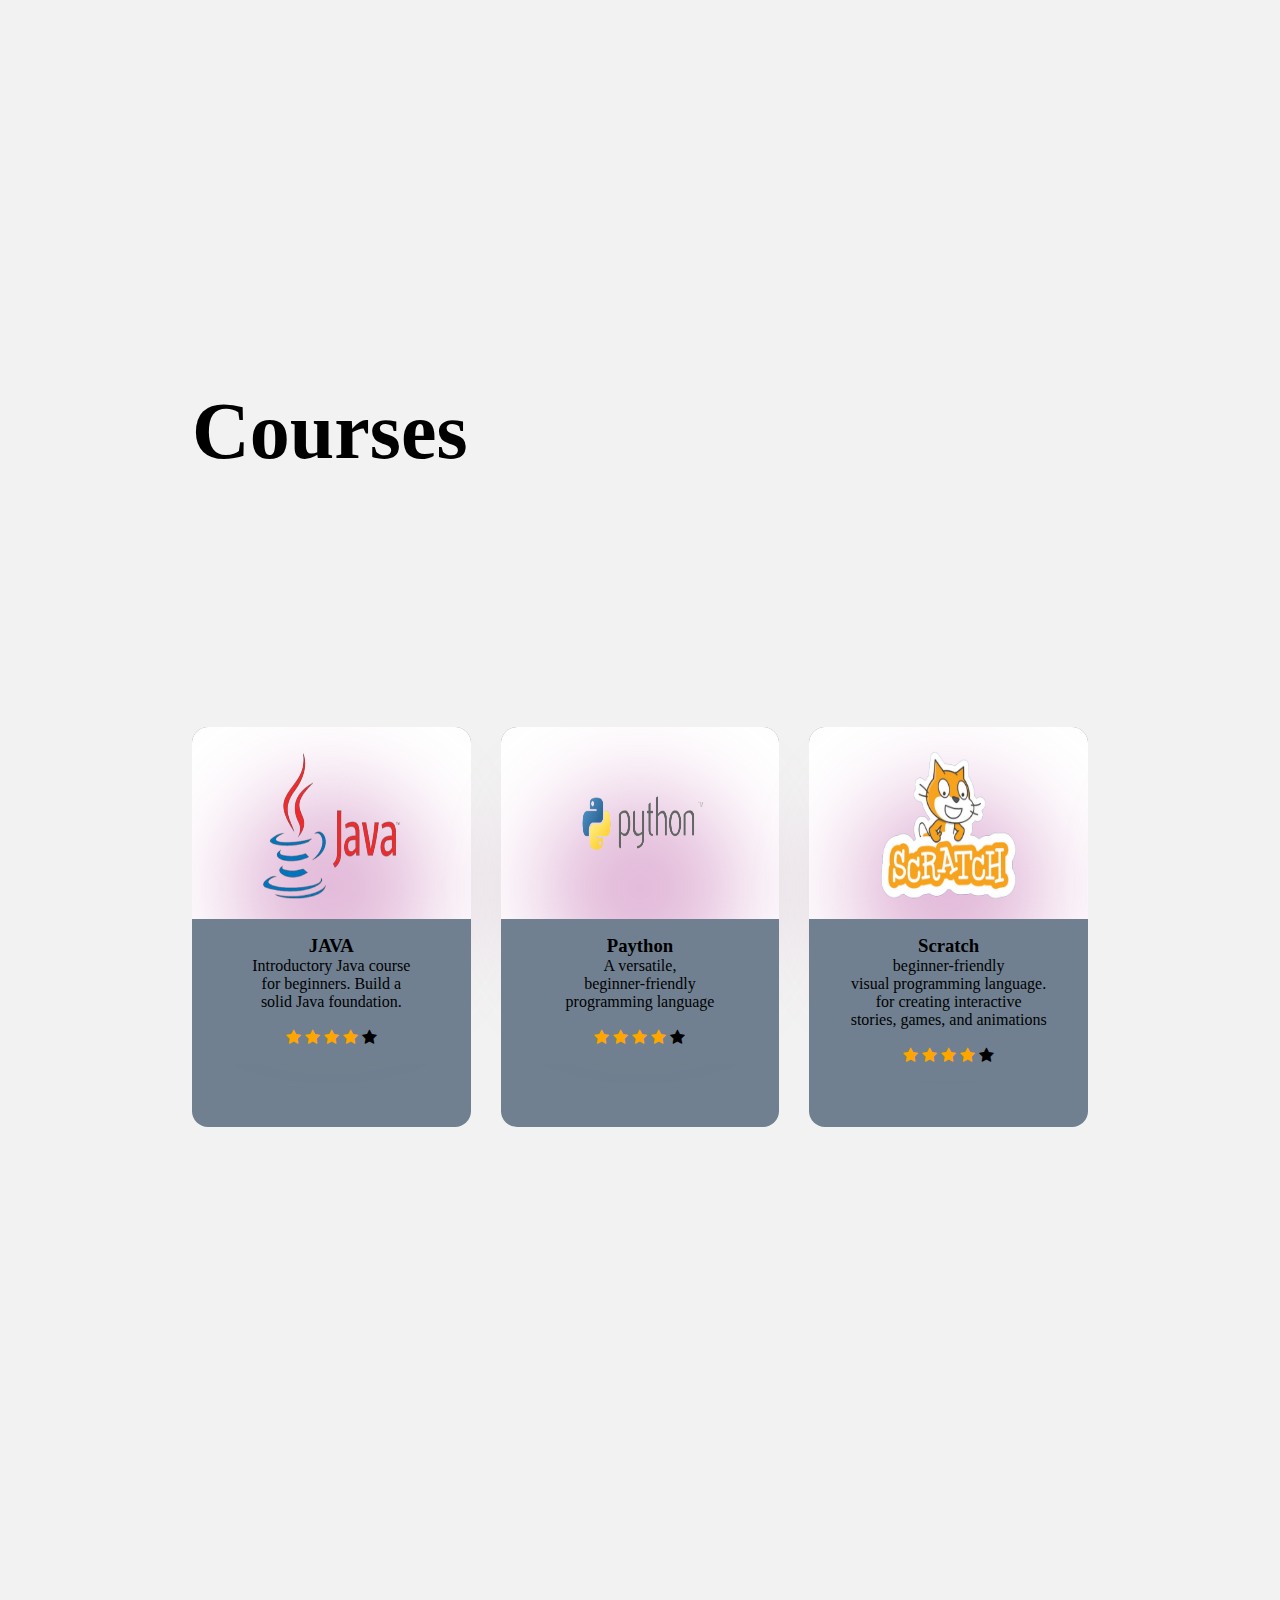
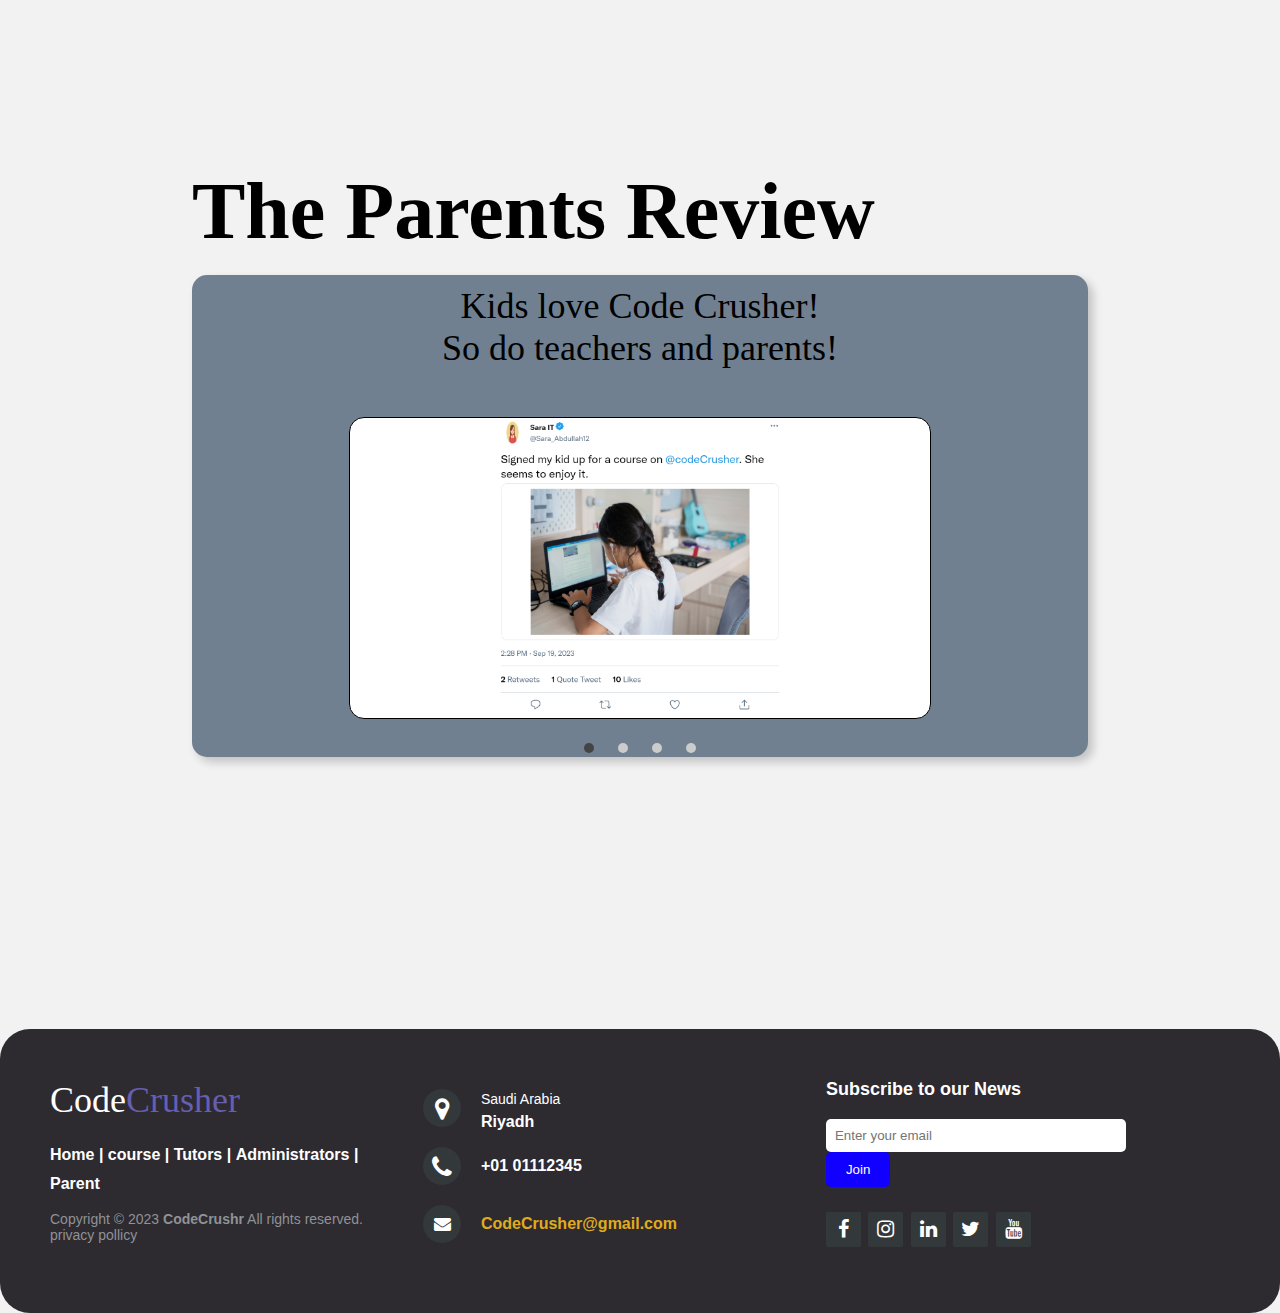
==== commit 5ef02e2f: "theme" ====
--- a/index.html
+++ b/index.html
@@ -31,7 +31,7 @@
     <div id="theme-switcher">
         <button id="theme-toggle">
             <i class="fas fa-adjust"></i> <!-- Toggle icon -->
-            <span id="mode-text">Dark Mode</span> <!-- Mode text -->
+            <span id="mode-text">Light Mode</span> <!-- Mode text -->
         </button>
     </div>
 
--- a/style.css
+++ b/style.css
@@ -37,7 +37,7 @@
         }
 
     .main h3 {
-        color: #000000;
+        color: var(--secondry--color) !important;
         font-size: 1.4em;
         font-weight: 700;
         letter-spacing: 1px;
--- a/head.css
+++ b/head.css
@@ -25,24 +25,35 @@
 body {
     background-color: var(--primary--color) !important;
     color: var(--secondry--color) !important;
-}
-
-body {
     transition: background-color 0.5s, color 0.5s;
 }
 
 
 
+
+
+/* Styles for dark mode */
+.dark-mode #theme-toggle i {
+    color: black; /* Change icon color for dark mode */
+}
+
 #theme-toggle {
-    background: grey;
-    border: none;
-    cursor: pointer;
-    display: flex;
-    align-items: center;
+    border-radius: 15px;
+    width: 120px;
+    height: 34px;
+    padding:5px;
 }
 
 #mode-text {
     margin-left: 8px;
+}
+
+.dark-mode #mode-text {
+    color: black; /* Change text color for dark mode */
+}
+
+#mode-text:hover {
+    color: red;
 }
 
 
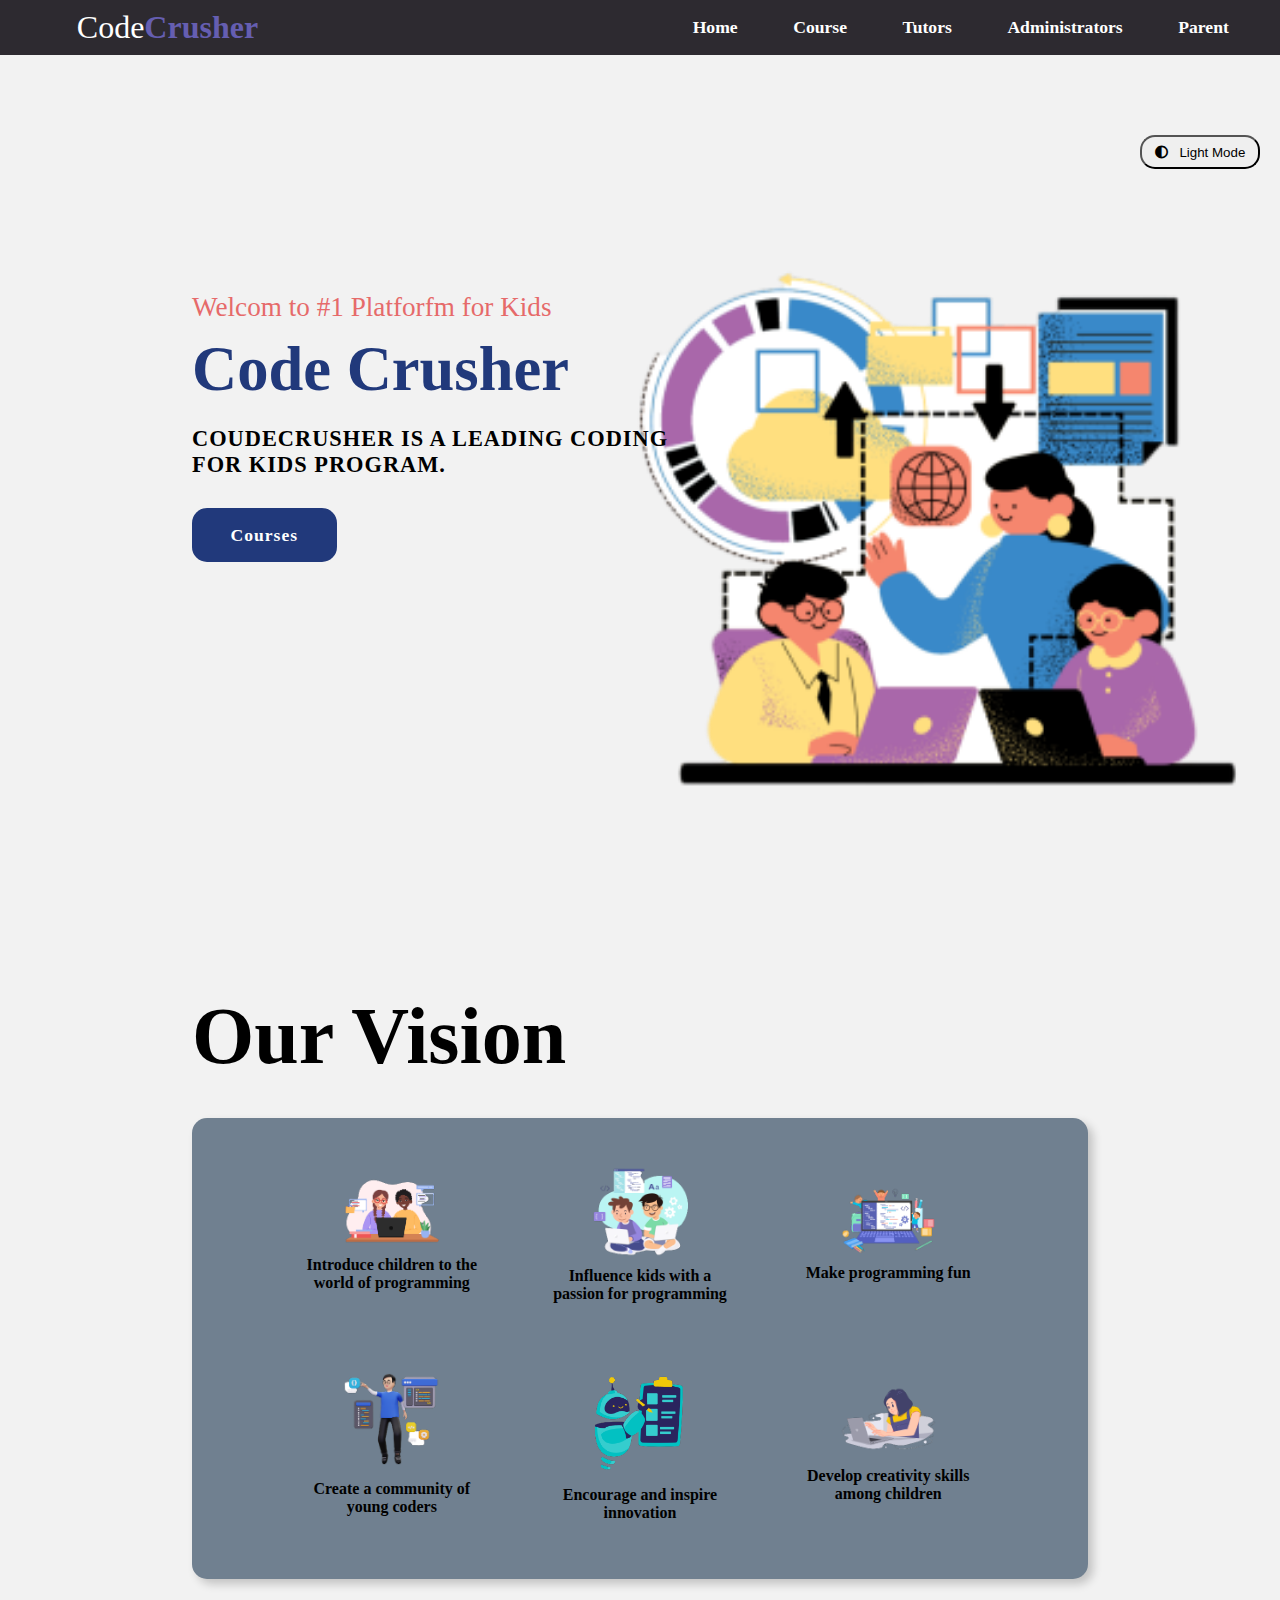
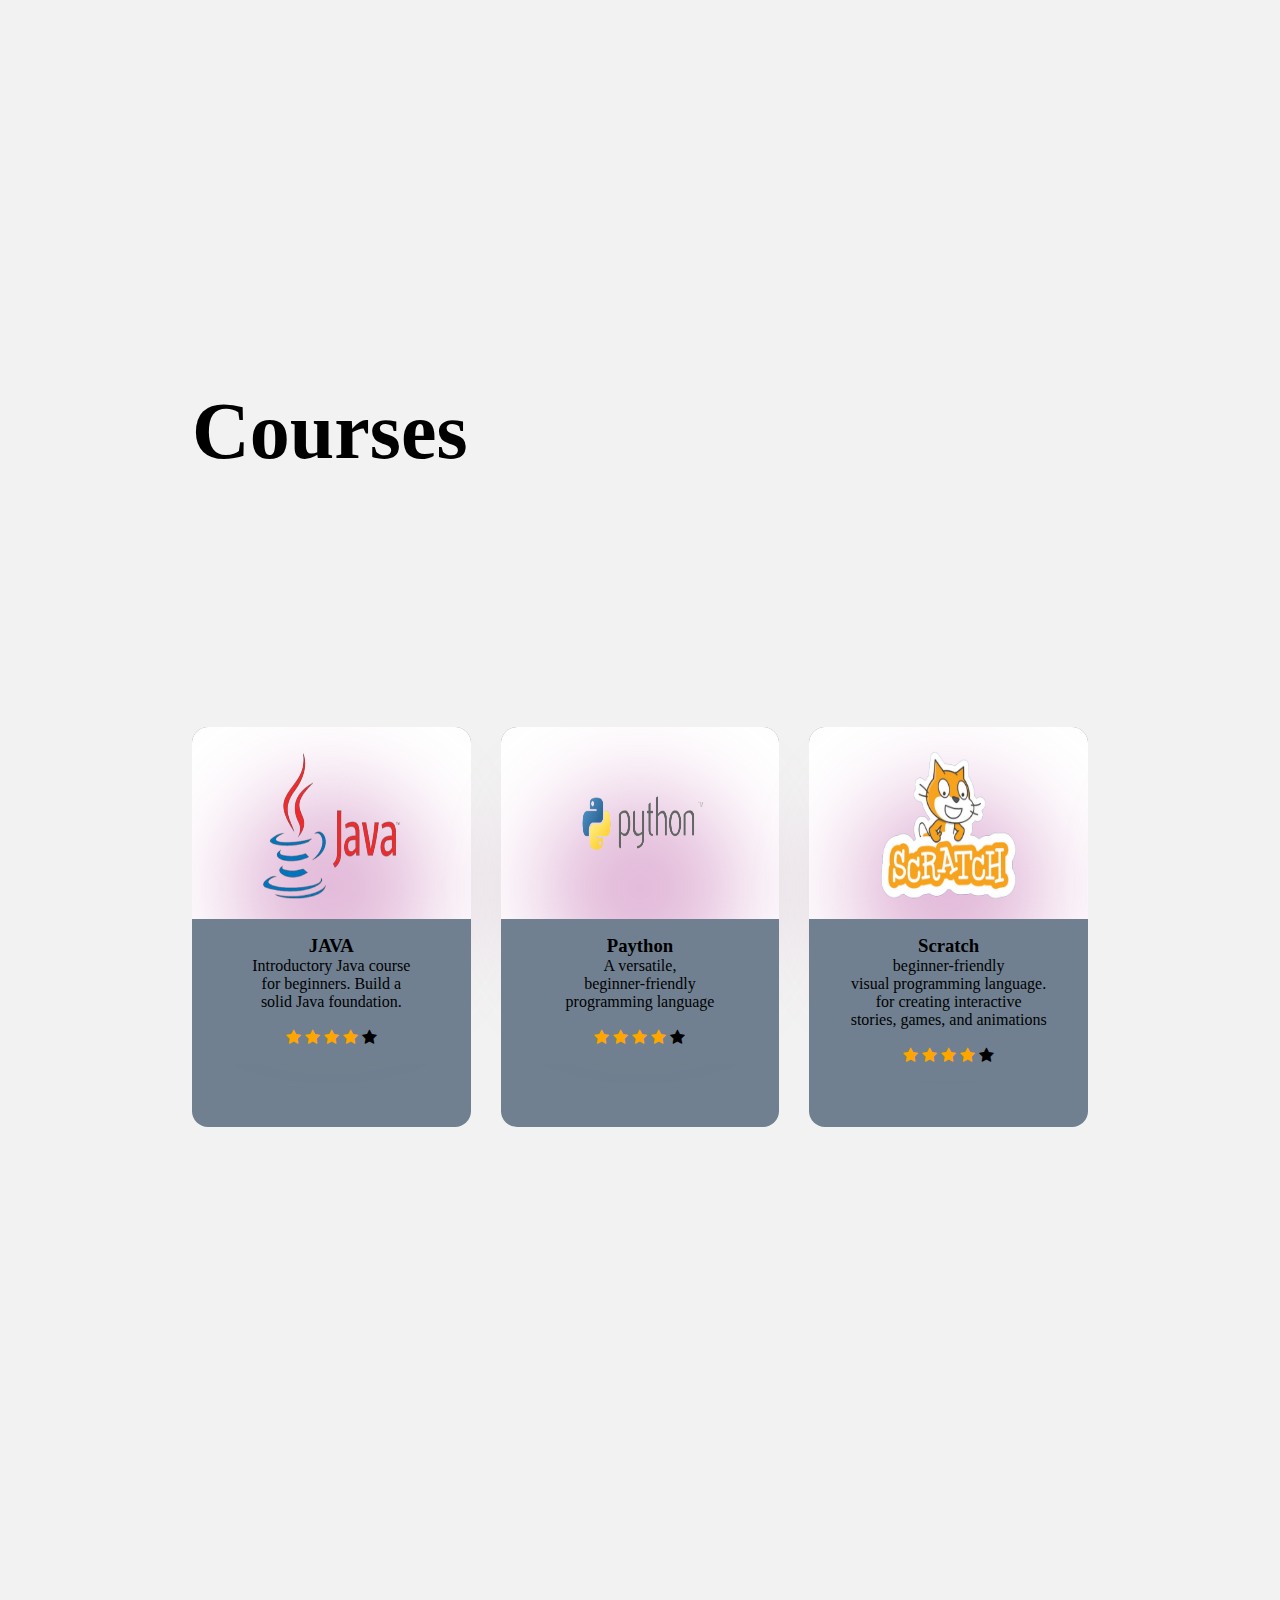
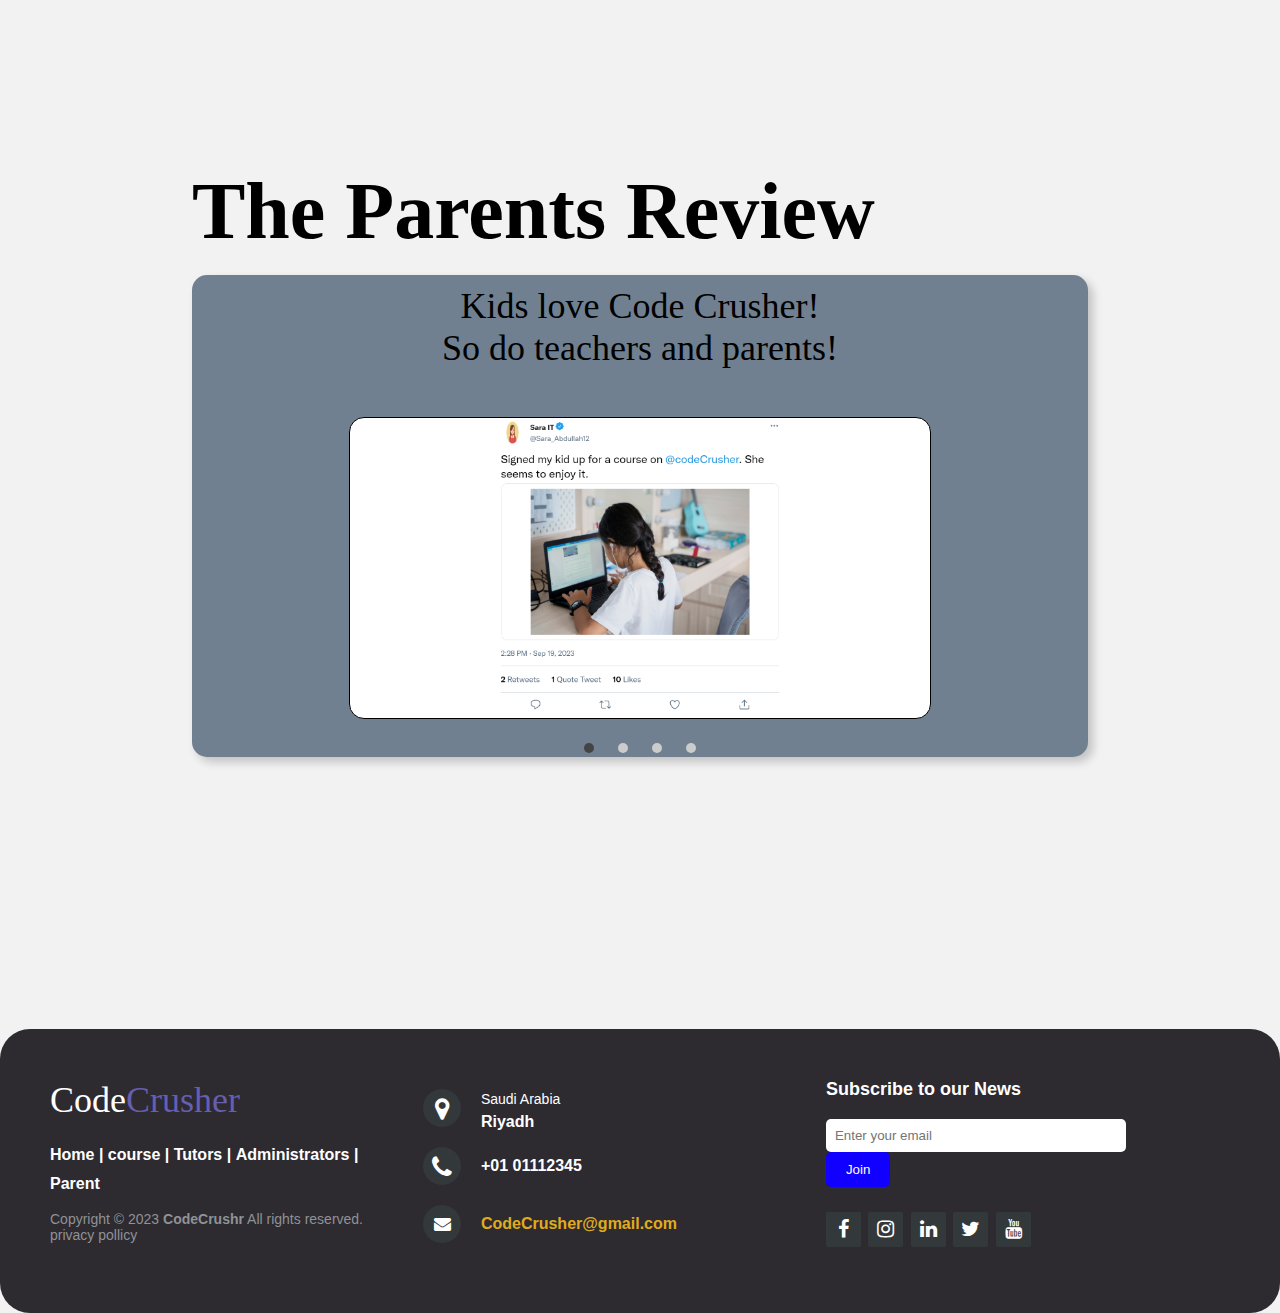
==== commit f4c1c4e2: "add more courses" ====
--- a/index.html
+++ b/index.html
@@ -216,6 +216,68 @@
                     </div>
                 </li>
 
+                <li class="card">
+                    <div>
+                        <div class="card__image">
+                            <img src="Images/course7.png" alt="image" class="card__img"><br>
+                            <div class="card__shadow"></div>
+                            <div class="card__data">
+                                <h3 class="card-title">SQL</h3>
+                                <div class="card__name">
+                                    The SQL course introduces children<br> 
+                                to the basics of database management and <br>
+                                querying through hands-on projects 
+                                <br>and engaging activities.
+                                </div><br>
+                                <span class="fa fa-star checked"></span>
+                                <span class="fa fa-star checked"></span>
+                                <span class="fa fa-star checked"></span>
+                                <span class="fa fa-star checked"></span>
+                                <span class="fa fa-star"></span>
+                            </div>
+                        </div>
+                    </div>
+                </li>
+
+                <li class="card">
+                    <div>
+                        <div class="card__image">
+                            <img src="Images/course8.png" alt="image" class="card__img"><br>
+                            <div class="card__shadow"></div>
+                            <div class="card__data">
+                                <h3 class="card-title">CSS</h3>
+                                <div class="card__name">
+                                    The CSS course enables children <br>to enhance web development skills through<br>creative projects and hands-on coding,<br> focusing on the basics of CSS for<br>styling web page presentation
+                                </div><br>
+                                <span class="fa fa-star checked"></span>
+                                <span class="fa fa-star checked"></span>
+                                <span class="fa fa-star checked"></span>
+                                <span class="fa fa-star checked"></span>
+                                <span class="fa fa-star"></span>
+                            </div>
+                        </div>
+                    </div>
+                </li>
+
+                <li class="card">
+                    <div>
+                        <div class="card__image">
+                            <img src="Images/course9.png" alt="image" class="card__img"><br>
+                            <div class="card__shadow"></div>
+                            <div class="card__data">
+                                <h3 class="card-title">Java Script</h3>
+                                <div class="card__name">
+                                    The dynamic JavaScript course empowers<br>children to add interactivity to web projects,<br>exploring fundamental web programming <br>with engaging projects and interactive<br> coding exercises
+                                </div><br>
+                                <span class="fa fa-star checked"></span>
+                                <span class="fa fa-star checked"></span>
+                                <span class="fa fa-star checked"></span>
+                                <span class="fa fa-star checked"></span>
+                                <span class="fa fa-star"></span>
+                            </div>
+                        </div>
+                    </div>
+                </li>
 
 
             </ul>
--- a/head.css
+++ b/head.css
@@ -37,11 +37,16 @@
     color: black; /* Change icon color for dark mode */
 }
 
+#theme-switcher{
+    position:absolute;
+    top:15vh;
+    margin-right:0;
+}
 #theme-toggle {
     border-radius: 15px;
     width: 120px;
     height: 34px;
-    padding:5px;
+    padding: 5px;
 }
 
 #mode-text {
@@ -104,7 +109,7 @@
     font-size: 14px;
     font-weight: bold;
     margin: 100px 0 10px; /* Add top margin to create separation */
-    color: #333;
+    color: var(--secondry--color);
     z-index: 998;
 }
 
@@ -165,6 +170,7 @@
         font-size: 1em;
         padding-left: 2vw;
     }
+
 }
 
 /* The footer */
@@ -182,6 +188,7 @@
     header {
         padding-top: 40px;
     }
+
 }
 
 .footer-distributed {
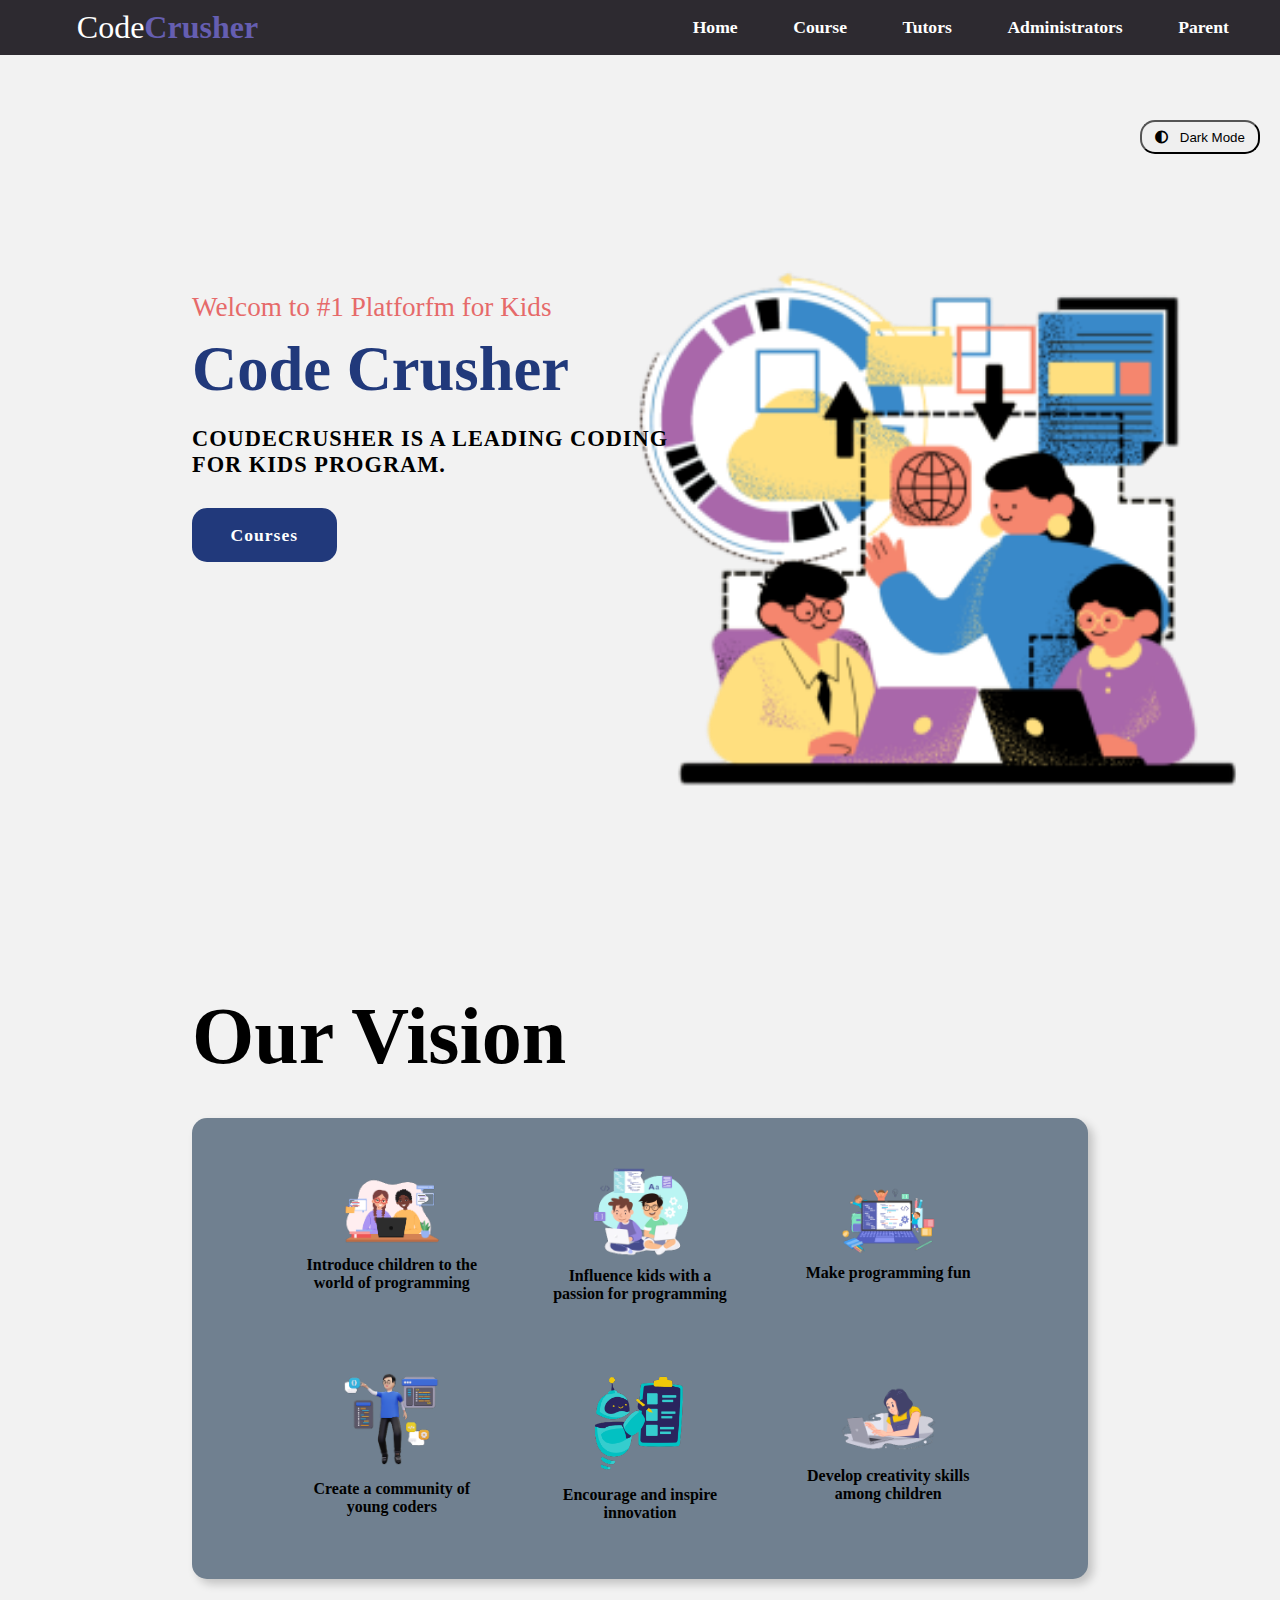
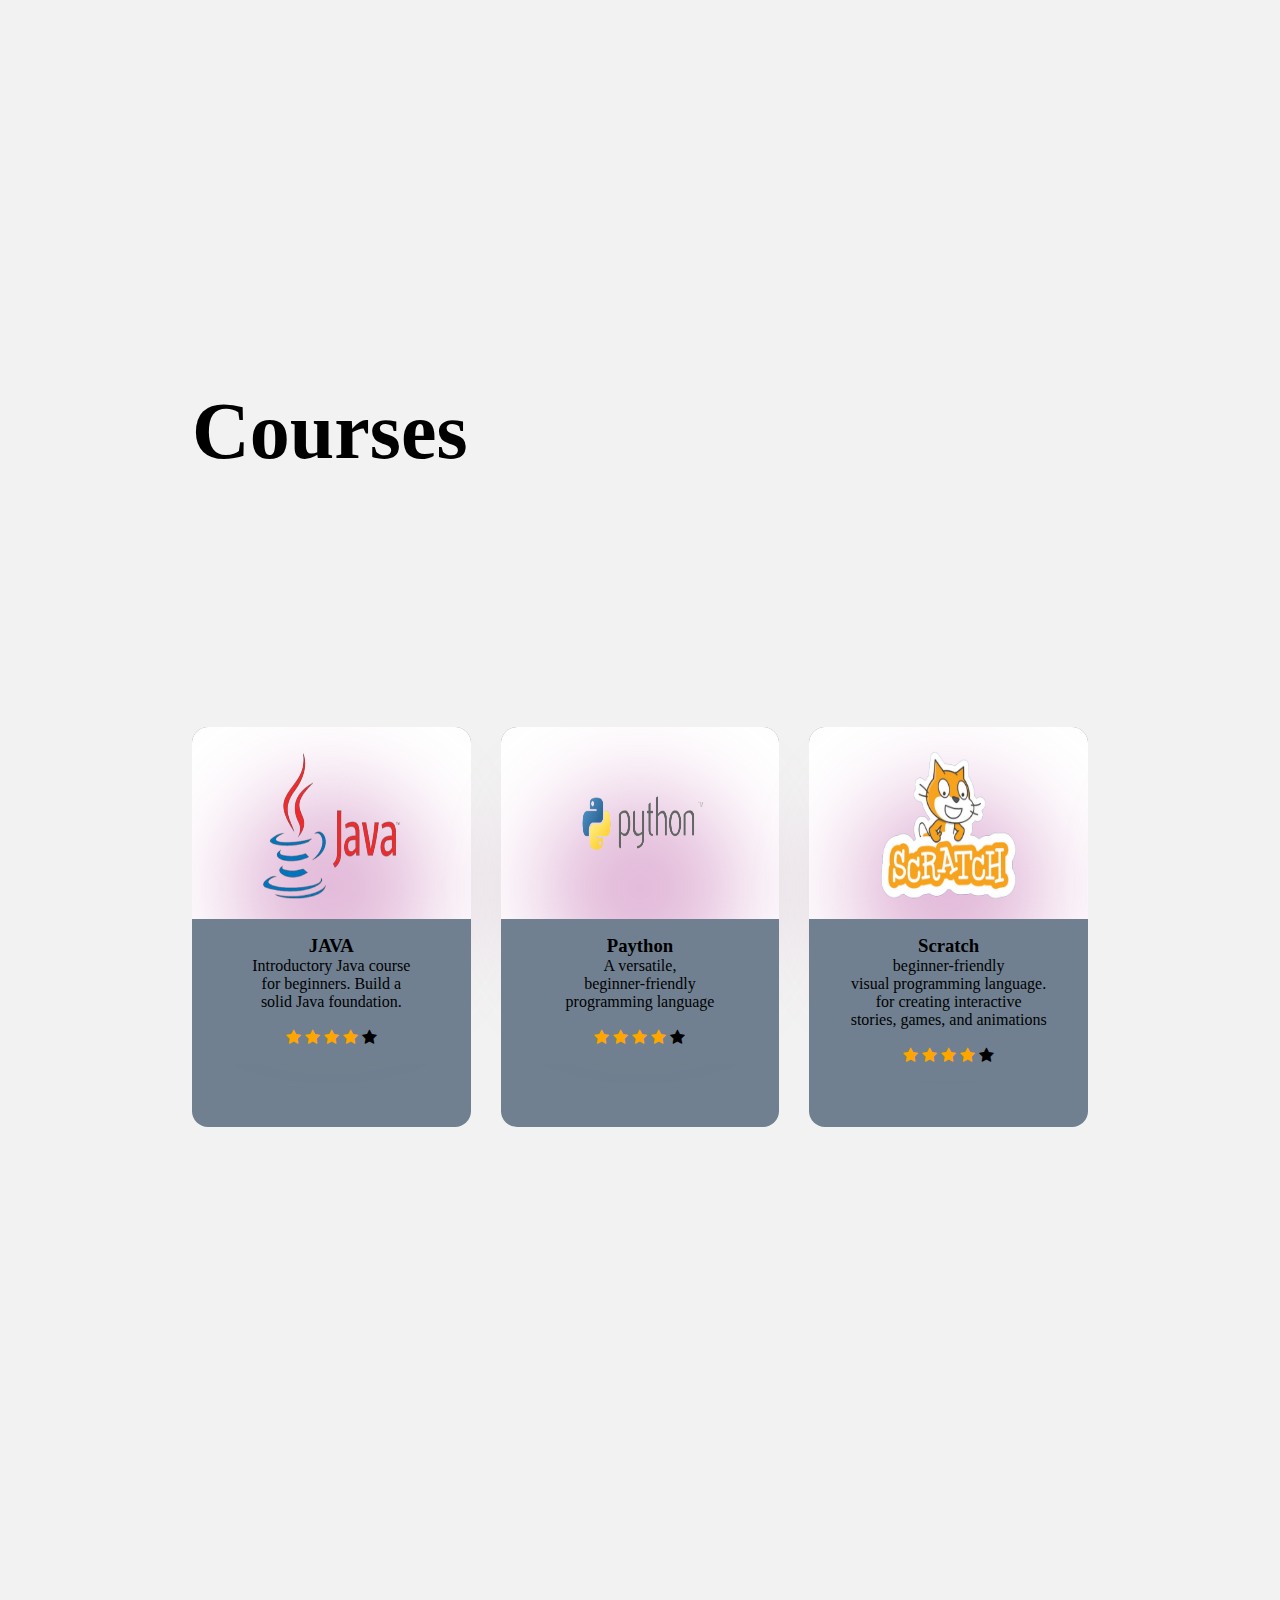
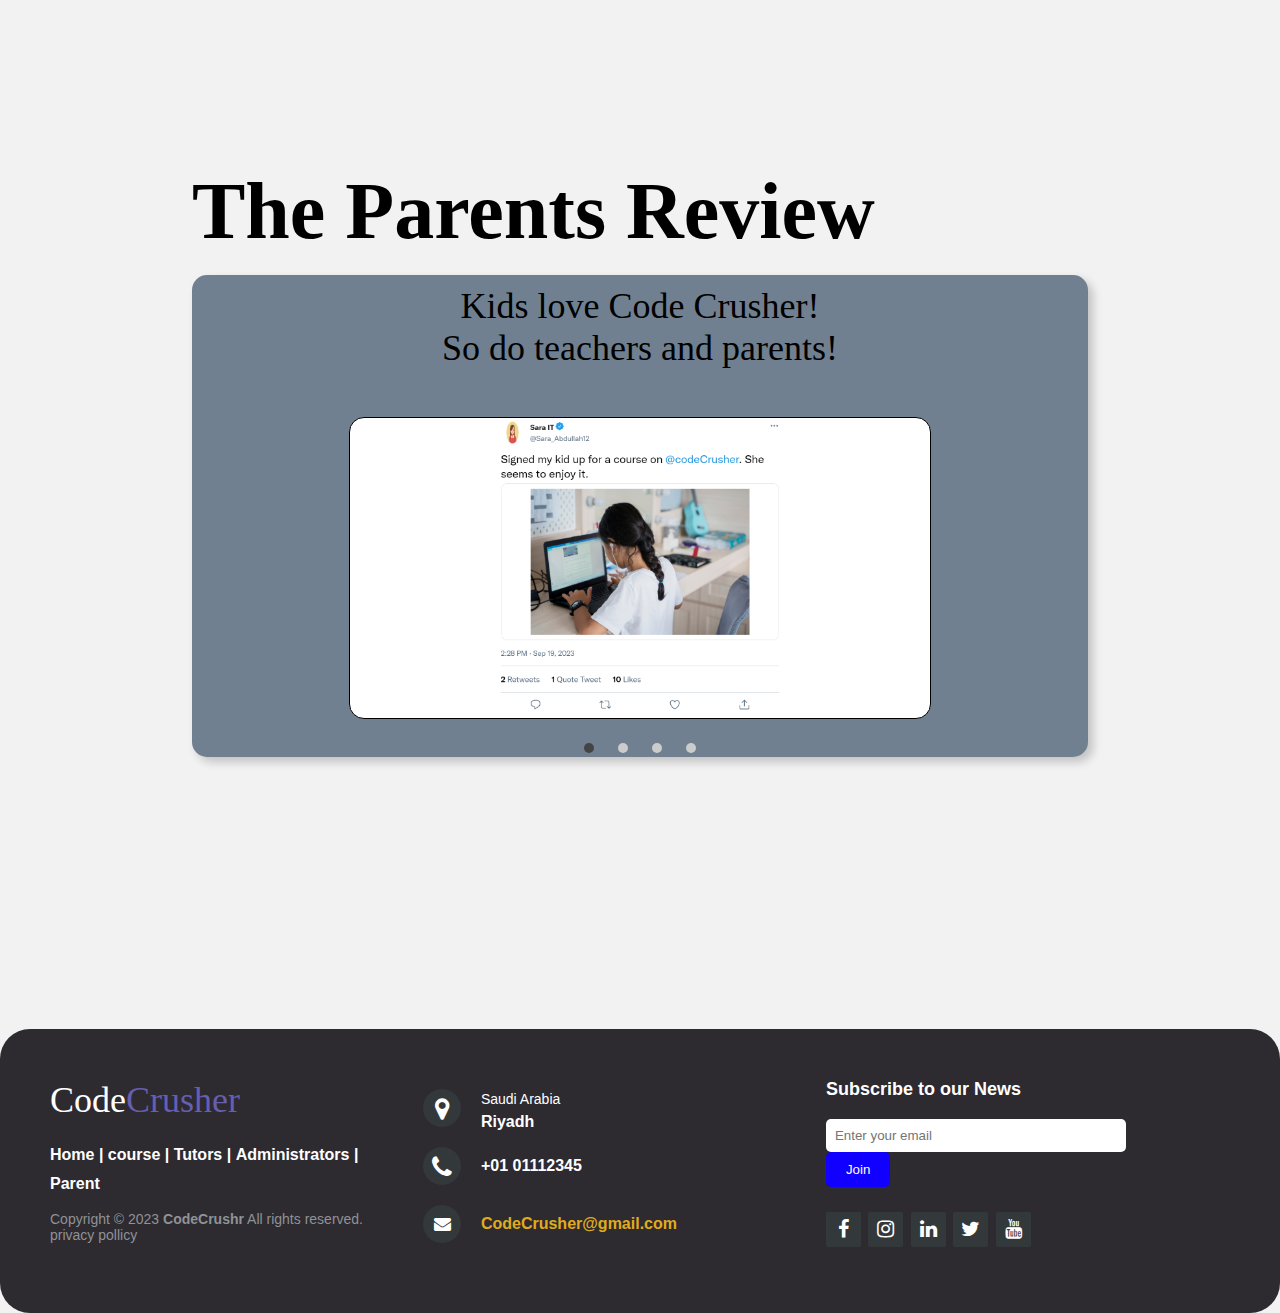
==== commit be9fbd95: "r" ====
--- a/index.html
+++ b/index.html
@@ -31,7 +31,7 @@
     <div id="theme-switcher">
         <button id="theme-toggle">
             <i class="fas fa-adjust"></i> <!-- Toggle icon -->
-            <span id="mode-text">Light Mode</span> <!-- Mode text -->
+            <span id="mode-text">Dark Mode</span> <!-- Mode text -->
         </button>
     </div>
 
--- a/head.css
+++ b/head.css
@@ -39,7 +39,7 @@
 
 #theme-switcher{
     position:absolute;
-    top:15vh;
+    top:120px;
     margin-right:0;
 }
 #theme-toggle {
@@ -59,6 +59,19 @@
 
 #mode-text:hover {
     color: red;
+}
+
+/* Responsive Styles */
+@media screen and (max-width: 800px) {
+    #theme-switcher {
+        top: 180px; /* Adjust the top position for smaller screens */
+    }
+
+
+
+    #mode-text {
+        margin-left: 4px; /* Adjust the margin for smaller screens */
+    }
 }
 
 
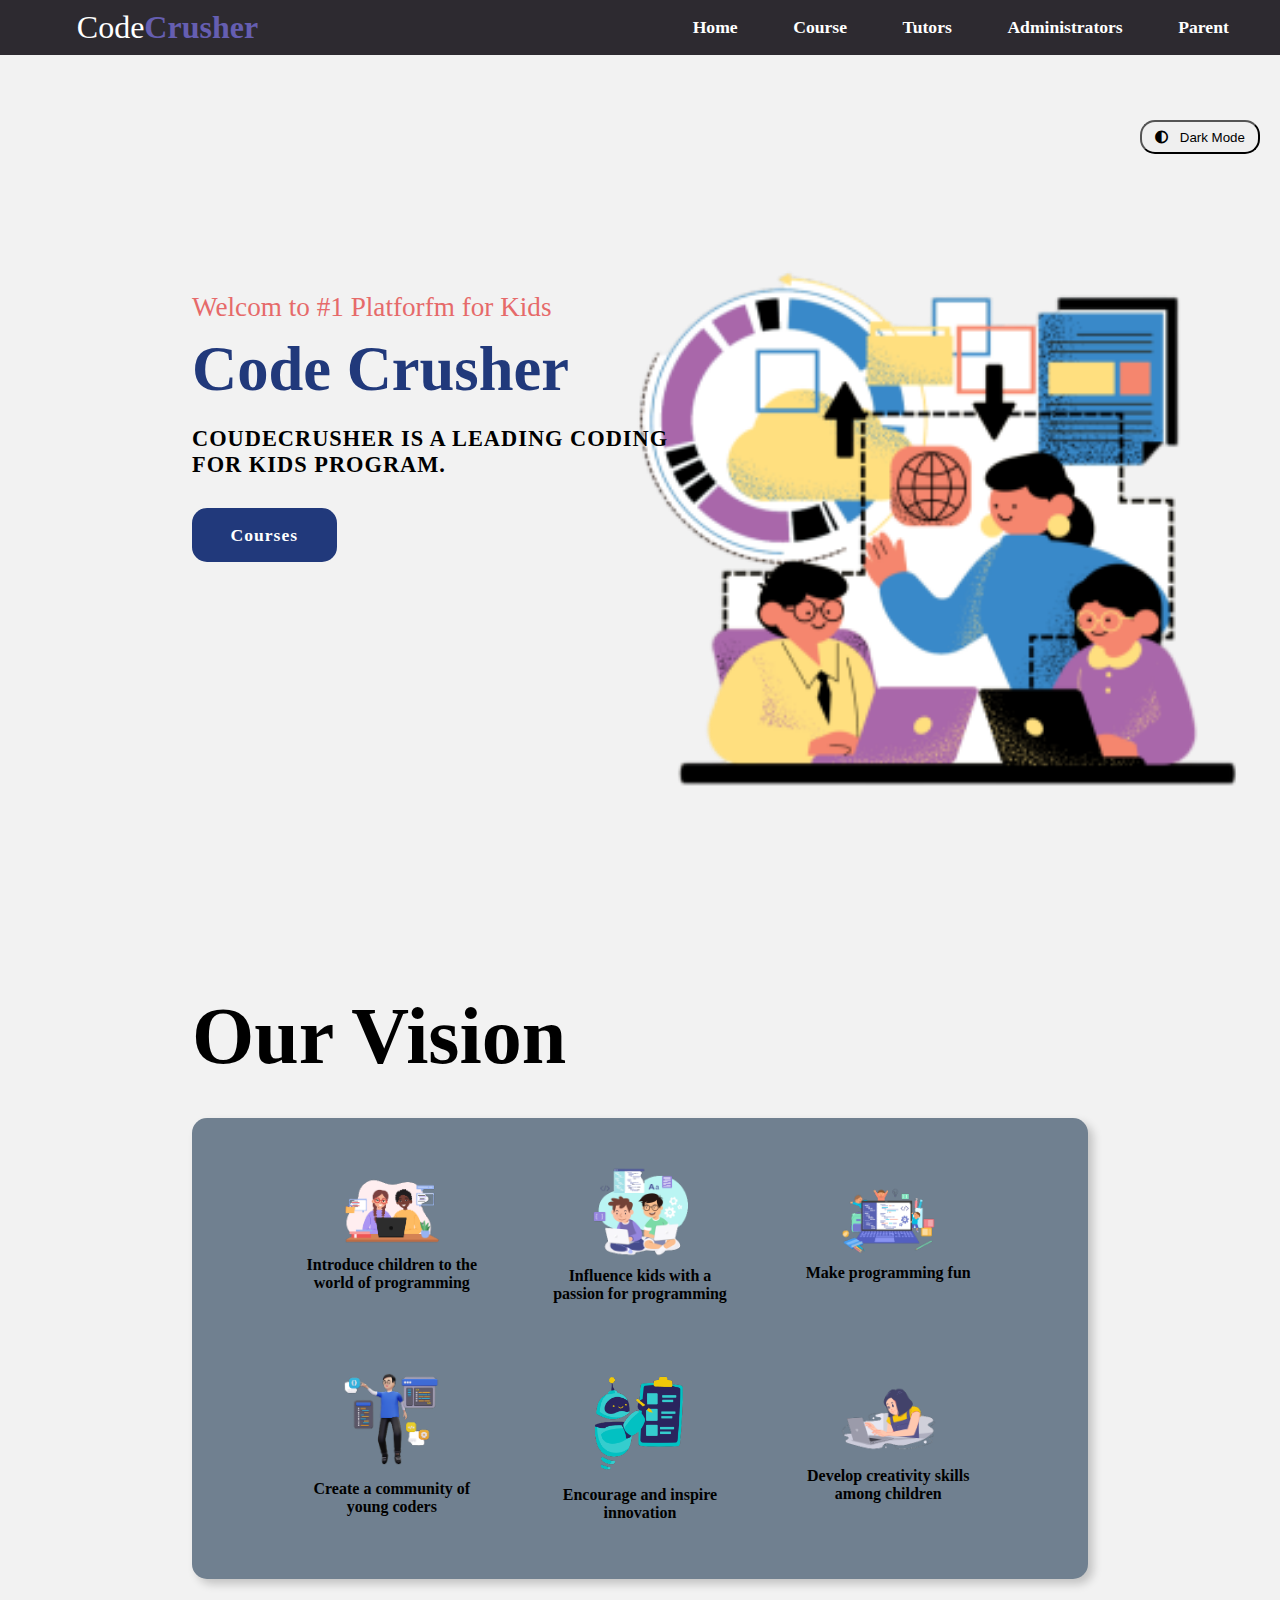
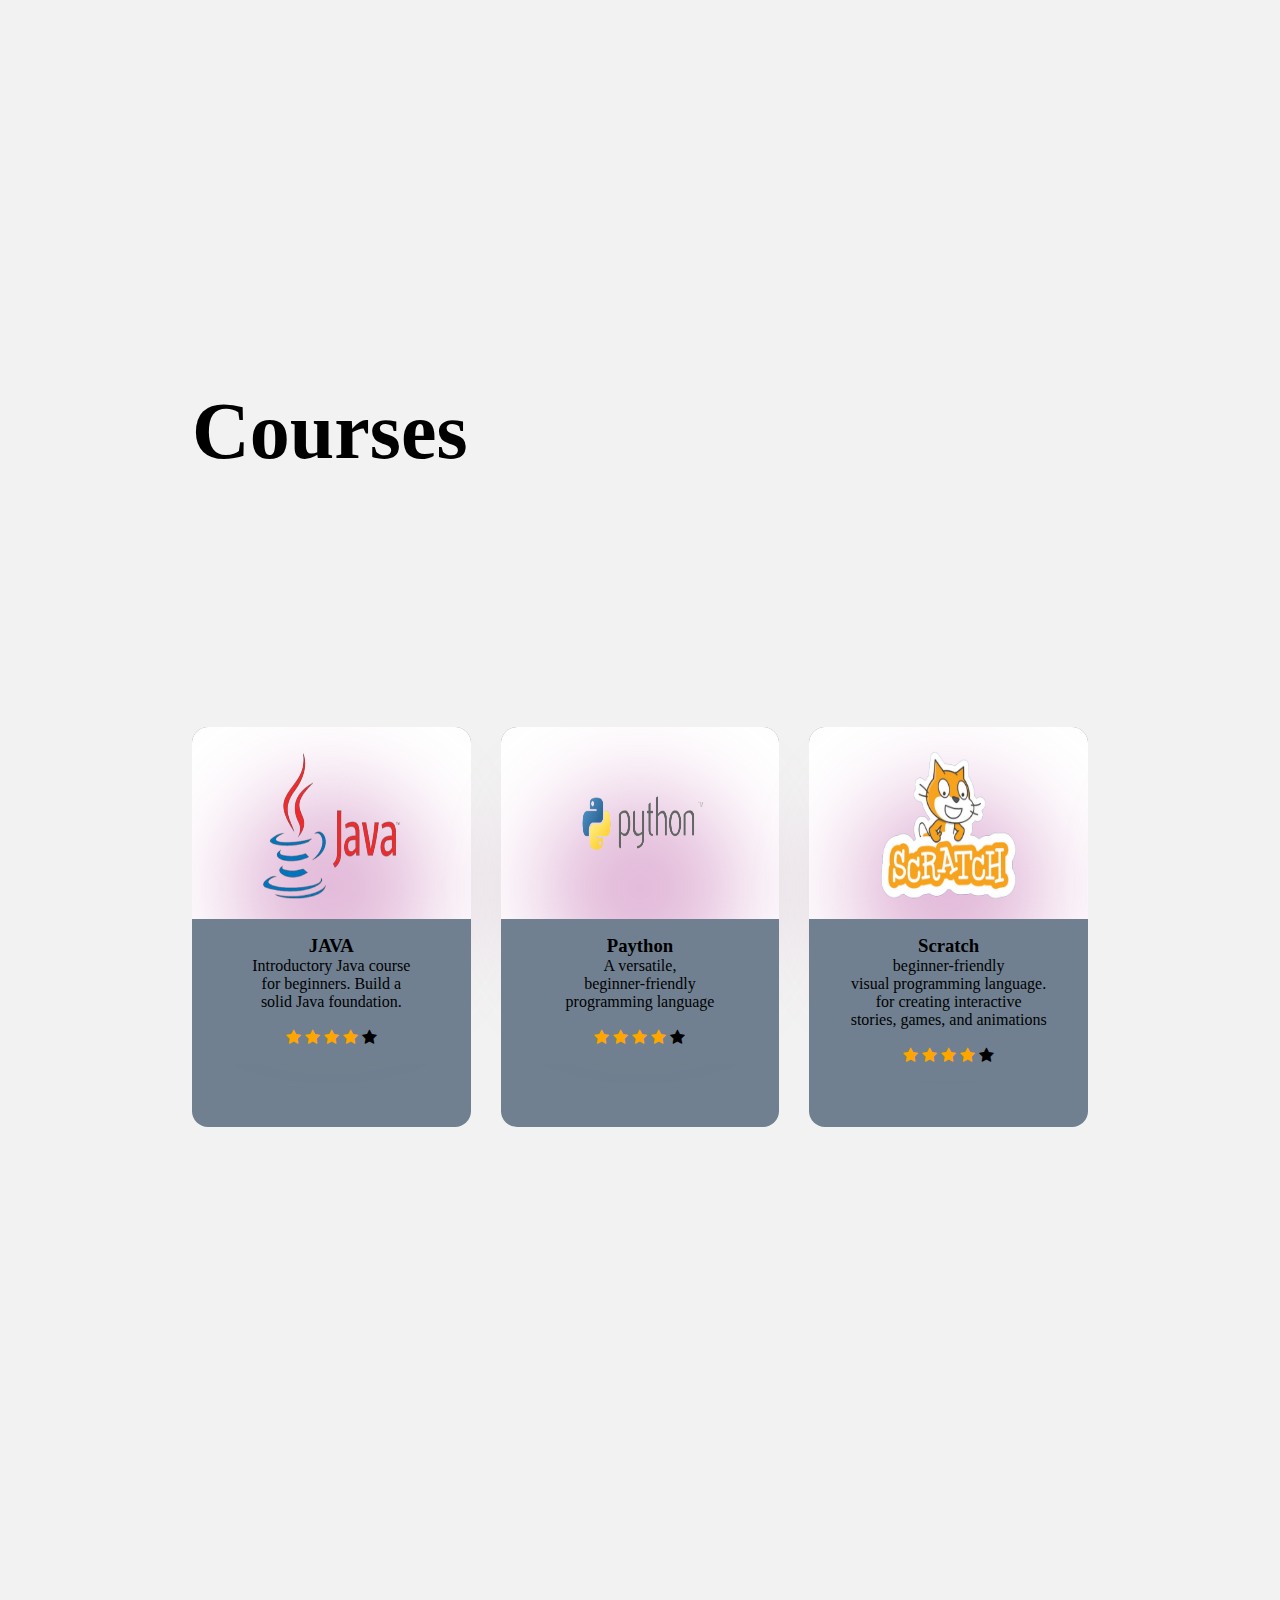
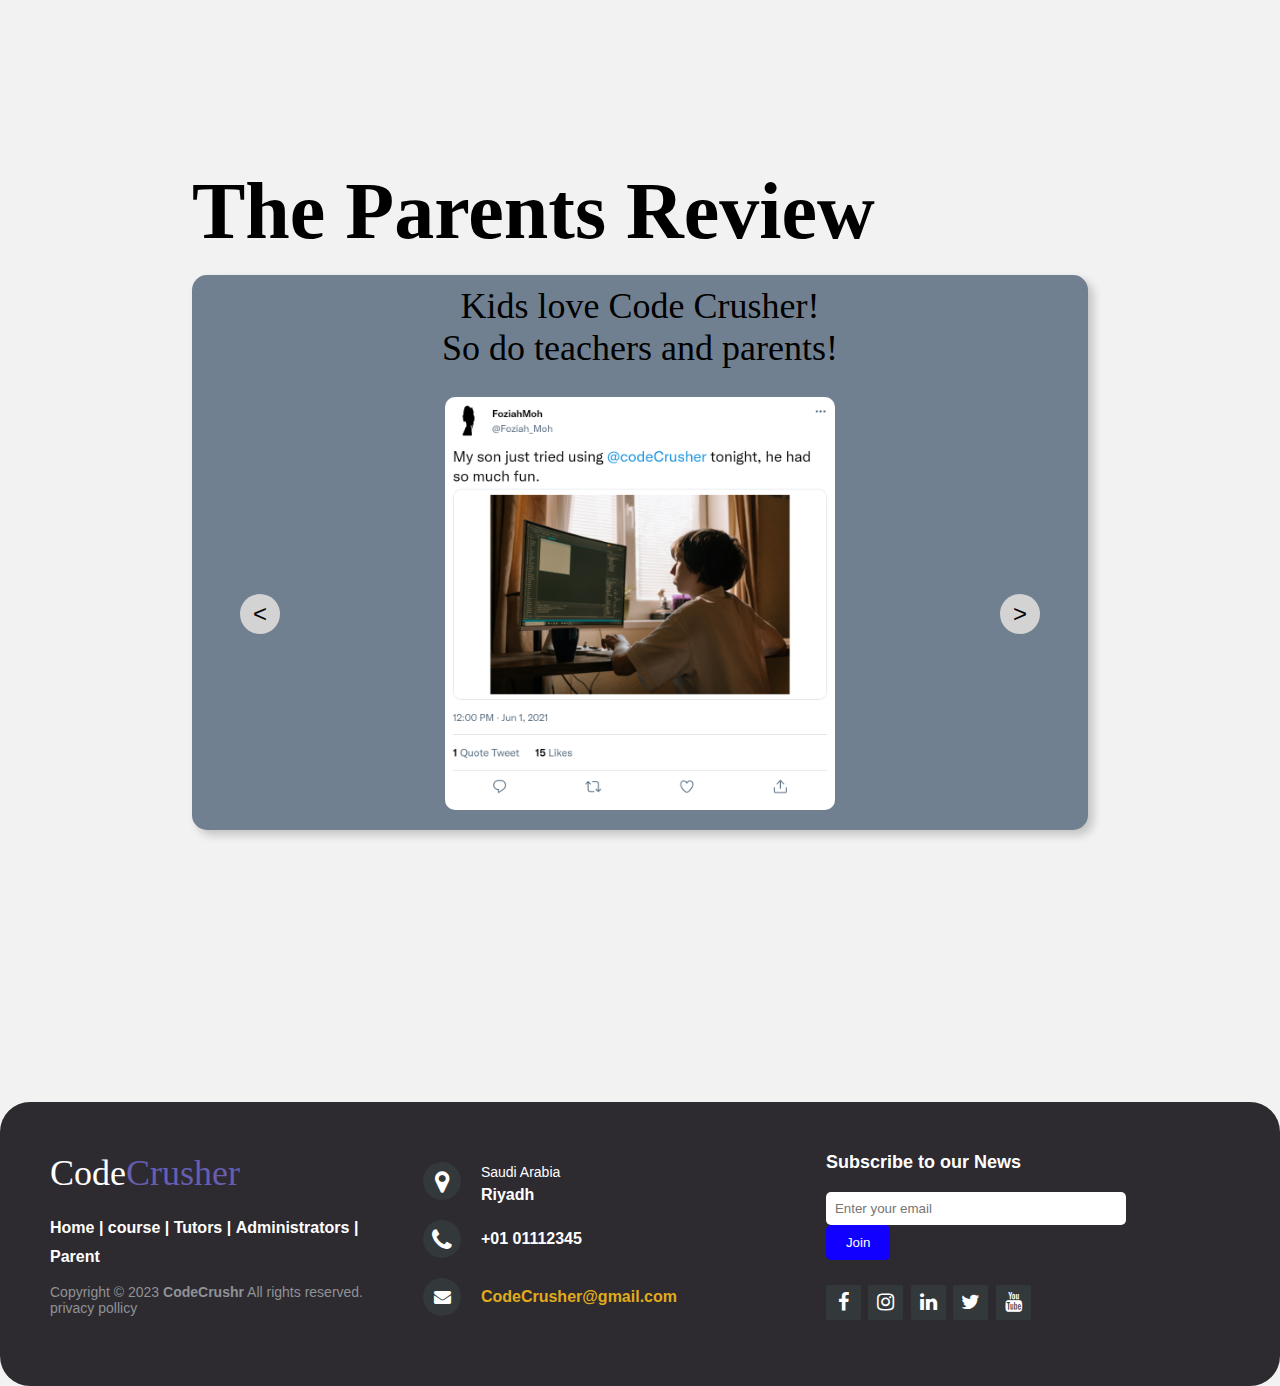
==== commit f8db21e3: "j" ====
--- a/index.html
+++ b/index.html
@@ -11,6 +11,36 @@
     <link rel="stylesheet" href="head.css">
     <!-- Theme Switching Script -->
     <script src="theme-switch.js" defer></script>
+
+    <!-- script to enable slider controls -->
+    <script>
+        document.addEventListener("DOMContentLoaded", function () {
+            var slides = document.getElementById("slides");
+            var prevButton = document.getElementById("prev");
+            var nextButton = document.getElementById("next");
+
+            var currentIndex = 0;
+
+            nextButton.addEventListener("click", function () {
+                if (currentIndex < slides.children.length - 1) {
+                    currentIndex++;
+                    updateSlider();
+                }
+            });
+
+            prevButton.addEventListener("click", function () {
+                if (currentIndex > 0) {
+                    currentIndex--;
+                    updateSlider();
+                }
+            });
+
+            function updateSlider() {
+                var translateValue = -currentIndex * 100 + "%";
+                slides.style.transform = "translateX(" + translateValue + ")";
+            }
+        });
+    </script>
     <title>Code Crusher</title>
 
 </head>
@@ -224,10 +254,10 @@
                             <div class="card__data">
                                 <h3 class="card-title">SQL</h3>
                                 <div class="card__name">
-                                    The SQL course introduces children<br> 
-                                to the basics of database management and <br>
-                                querying through hands-on projects 
-                                <br>and engaging activities.
+                                    The SQL course introduces children<br>
+                                    to the basics of database management and <br>
+                                    querying through hands-on projects
+                                    <br>and engaging activities.
                                 </div><br>
                                 <span class="fa fa-star checked"></span>
                                 <span class="fa fa-star checked"></span>
@@ -287,6 +317,65 @@
     </section>
 
 
+
+    <!-- <section>
+         <h2 id="review">The Parents Review</h2><br>
+         <div class="review-container">
+             <div id="text-review">
+                 <p>Kids love Code Crusher!<br> So do teachers and parents!</p><br>
+             </div>
+
+             <div id="slider">
+                 <input type="radio" name="slider" id="slide1" checked>
+                 <input type="radio" name="slider" id="slide2">
+                 <input type="radio" name="slider" id="slide3">
+                 <input type="radio" name="slider" id="slide4">
+
+                 <div id="slides">
+                     <div id="overflow">
+                         <div class="inner">
+                             <div class="slide slide_1">
+                                 <div class="slide-content">
+                                     <img src="Images/tweet1.png" alt="review 1" class="tweet">
+
+                                 </div>
+                             </div>
+                             <div class="slide slide_2">
+                                 <div class="slide-content">
+                                     <img src="Images/tweet2.png" alt="review 2" class="tweet">
+
+                                 </div>
+                             </div>
+                             <div class="slide slide_3">
+                                 <div class="slide-content">
+                                     <img src="Images/tweet3.png" alt="review 3" class="tweet">
+
+                                 </div>
+                             </div>
+                             <div class="slide slide_4">
+                                 <div class="slide-content">
+                                     <img src="Images/tweet4.png" alt="review 4" class="tweet">
+                                 </div>
+                             </div>
+                         </div>
+                     </div>
+
+                 </div>
+                 <div id="controls">
+                     <label for="slide1"></label>
+                     <label for="slide2"></label>
+                     <label for="slide3"></label>
+                     <label for="slide4"></label>
+                 </div>
+                 <div id="bullets">
+                     <label for="slide1"></label>
+                     <label for="slide2"></label>
+                     <label for="slide3"></label>
+                     <label for="slide4"></label>
+                 </div>
+             </div>
+         </div>
+     </section> -->
 
     <section>
         <h2 id="review">The Parents Review</h2><br>
@@ -296,52 +385,31 @@
             </div>
 
             <div id="slider">
-                <input type="radio" name="slider" id="slide1" checked>
-                <input type="radio" name="slider" id="slide2">
-                <input type="radio" name="slider" id="slide3">
-                <input type="radio" name="slider" id="slide4">
-
                 <div id="slides">
-                    <div id="overflow">
-                        <div class="inner">
-                            <div class="slide slide_1">
-                                <div class="slide-content">
-                                    <img src="Images/tweet1.png" alt="review 1" class="tweet">
-
-                                </div>
-                            </div>
-                            <div class="slide slide_2">
-                                <div class="slide-content">
-                                    <img src="Images/tweet2.png" alt="review 2" class="tweet">
-
-                                </div>
-                            </div>
-                            <div class="slide slide_3">
-                                <div class="slide-content">
-                                    <img src="Images/tweet3.png" alt="review 3" class="tweet">
-
-                                </div>
-                            </div>
-                            <div class="slide slide_4">
-                                <div class="slide-content">
-                                    <img src="Images/tweet4.png" alt="review 4" class="tweet">
-                                </div>
-                            </div>
-                        </div>
-                    </div>
-
+                    <div class="slide slide_1">
+                        <div class="slide-content">
+                            <img src="Images/tweet1.png" alt="review 1" class="tweet">
+                        </div>
+                    </div>
+                    <div class="slide slide_2">
+                        <div class="slide-content">
+                            <img src="Images/tweet2.png" alt="review 2" class="tweet">
+                        </div>
+                    </div>
+                    <div class="slide slide_3">
+                        <div class="slide-content">
+                            <img src="Images/tweet3.png" alt="review 3" class="tweet">
+                        </div>
+                    </div>
+                    <div class="slide slide_4">
+                        <div class="slide-content">
+                            <img src="Images/tweet4.png" alt="review 4" class="tweet">
+                        </div>
+                    </div>
                 </div>
-                <div id="controls">
-                    <label for="slide1"></label>
-                    <label for="slide2"></label>
-                    <label for="slide3"></label>
-                    <label for="slide4"></label>
-                </div>
-                <div id="bullets">
-                    <label for="slide1"></label>
-                    <label for="slide2"></label>
-                    <label for="slide3"></label>
-                    <label for="slide4"></label>
+                <div class="controls">
+                    <button id="prev">&lt;</button>
+                    <button id="next">&gt;</button>
                 </div>
             </div>
         </div>
--- a/style.css
+++ b/style.css
@@ -405,9 +405,60 @@
 }
 
 
+#slider {
+    position: relative;
+    width: 100%;
+    max-width: 800px;
+    margin: 0 auto;
+    overflow: hidden;
+}
+
+#slides {
+    display: flex;
+    transition: transform 0.5s ease-in-out;
+}
+
+    #slides .slide {
+        flex: 0 0 100%;
+        box-sizing: border-box;
+        padding: 0 10px;
+    }
+
+.controls {
+    position: absolute;
+    top: 50%;
+    width: 100%;
+    display: flex;
+    justify-content: space-between;
+    transform: translateY(-50%);
+}
+
+    /* Updated CSS with styled arrows */
+
+    /* ... (Your existing styles) */
+
+    .controls button {
+        background: transparent;
+        border: none;
+        font-size: 24px;
+        cursor: pointer;
+        width: 40px;
+        height: 40px;
+        border-radius: 50%;
+        display: flex;
+        align-items: center;
+        justify-content: center;
+        color: black;
+        background-color: lightgray; /* Change the background color as needed */
+    }
+
+
+
+/* End of Updated CSS */
 
 
 /*reviews*/
+
 .review-container {
     display: flex;
     flex-direction: column;
@@ -424,7 +475,7 @@
     font: normal 36px 'Cookie', cursive;
 }
 
-.review-container #slider {
+/*.review-container #slider {
     display: flex;
     flex-direction: column;
     align-items: center;
@@ -432,9 +483,9 @@
     margin-top: 20px; /* Adjust as needed */
 }
 
-#slider {
-    width: 65%; /* Adjust the width as needed */
-    max-width: 800px; /* Set a maximum width if desired */
+/*#slider {
+    width: 65%; /* Adjust the width as needed 
+    max-width: 800px; /* Set a maximum width if desired 
     text-align: center;
 }
 
@@ -538,15 +589,19 @@
         margin: 0;
     }
 
-    #slides {
+   #slides {
         max-width: calc(100% - 140px);
         margin: 0 auto;
     }
+
+    #slides {
+        max-width: 100%; /* Adjust as needed 
+    }
 }
 
 
 .tweet {
-    height: 100%;
+    height: auto;
     width: 100%;
     border-radius: 0.7rem;
-}
+}*/
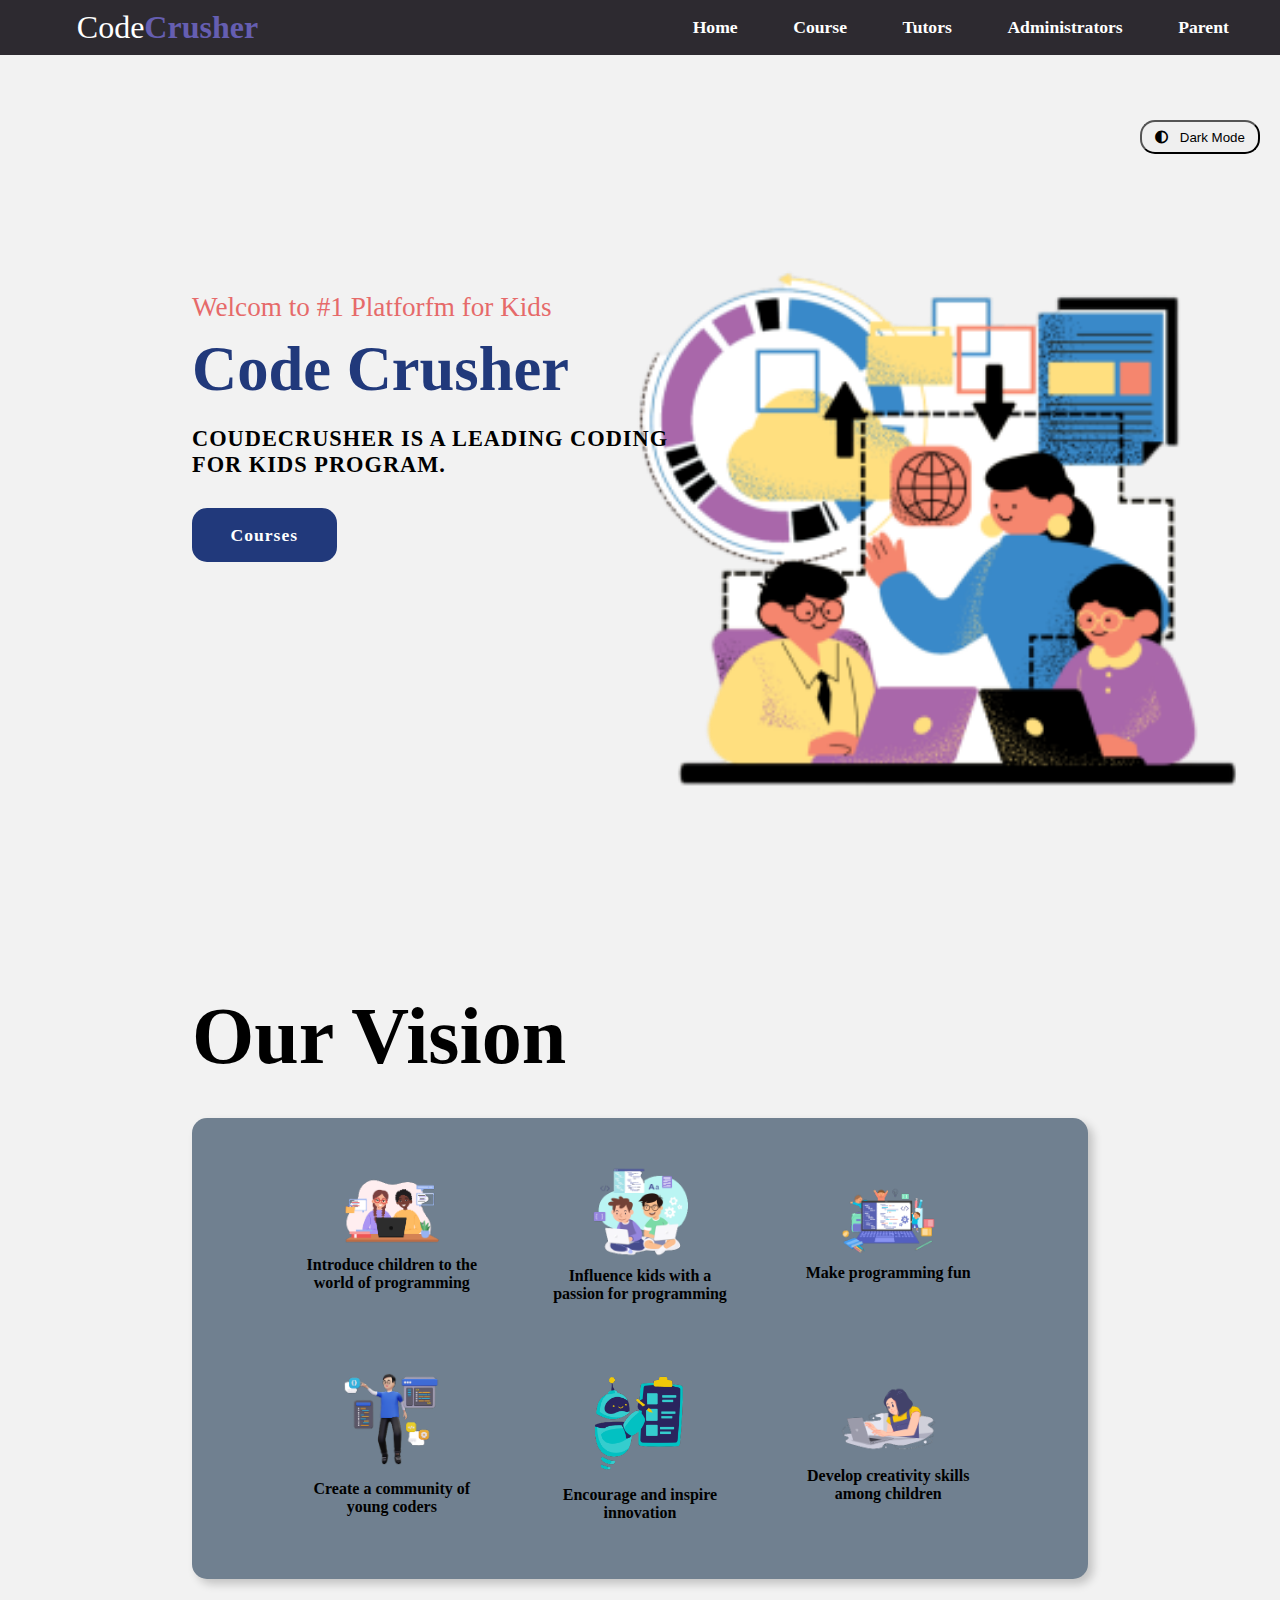
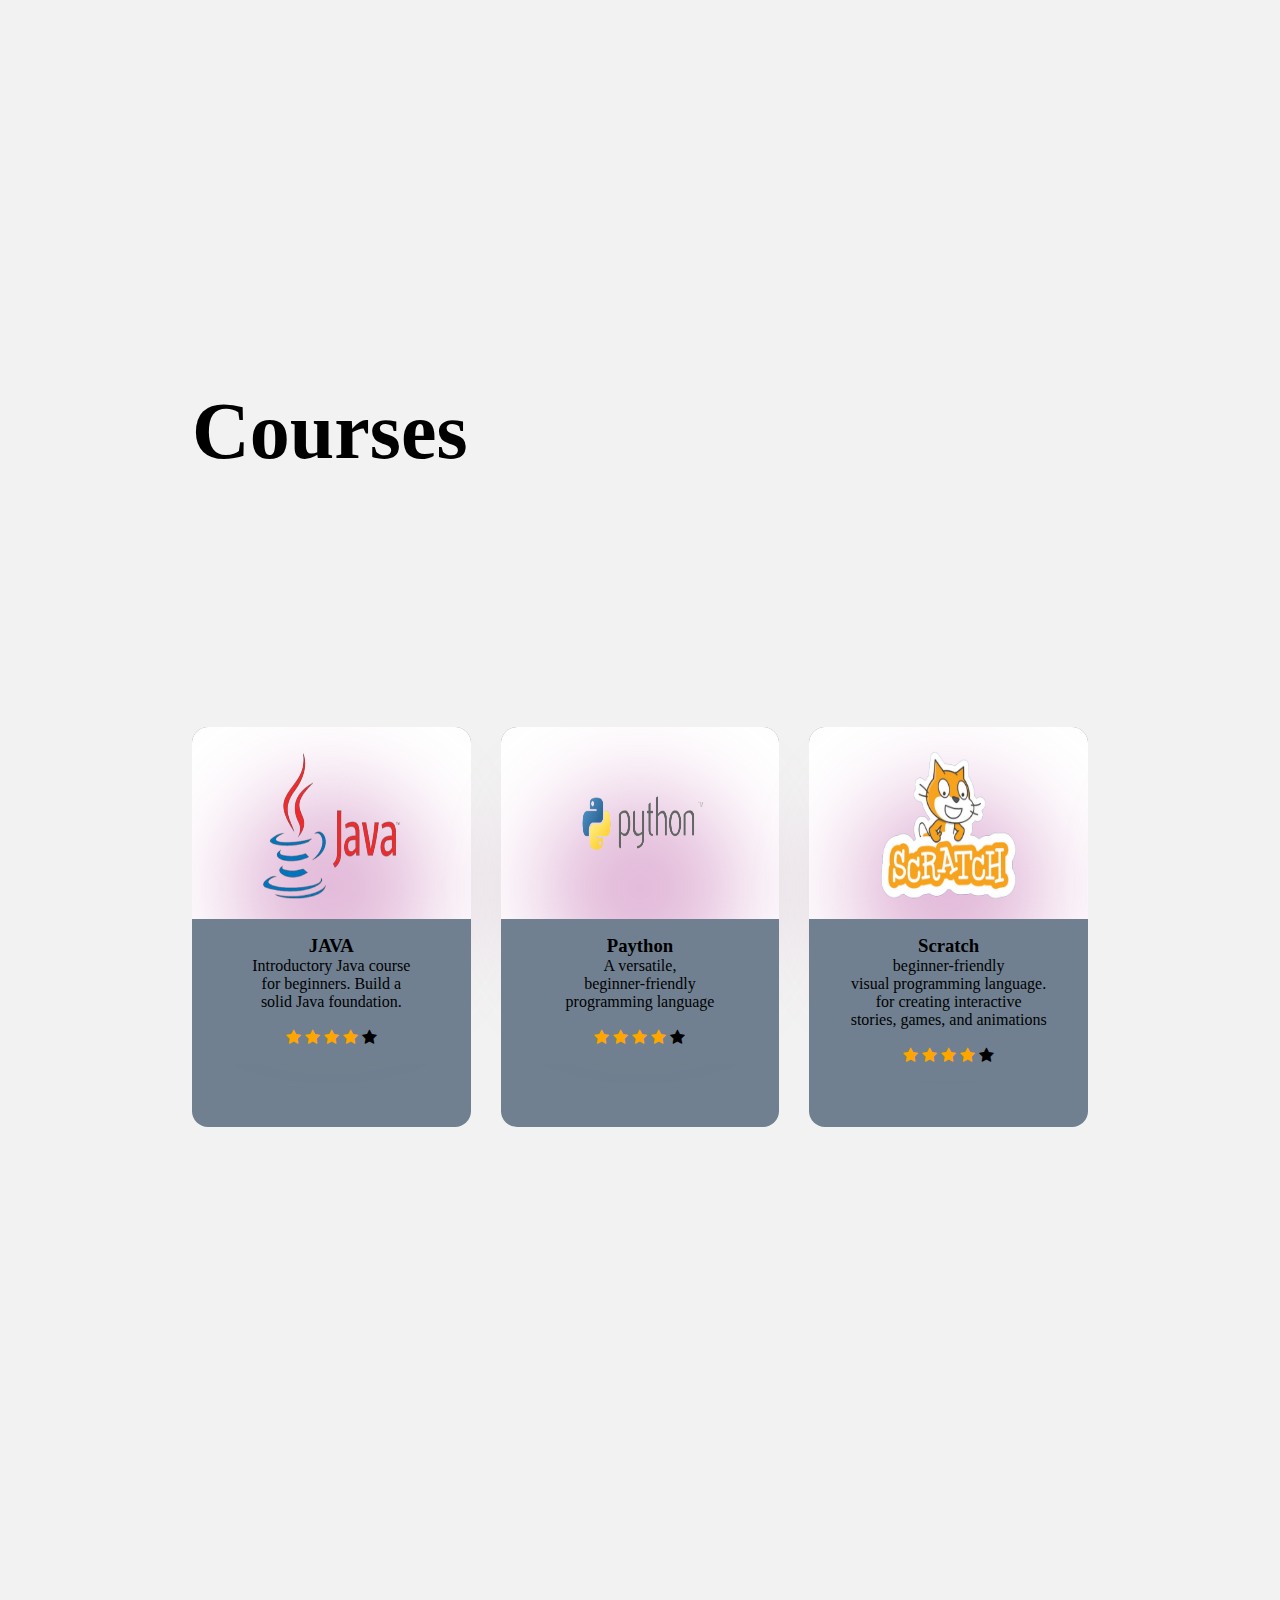
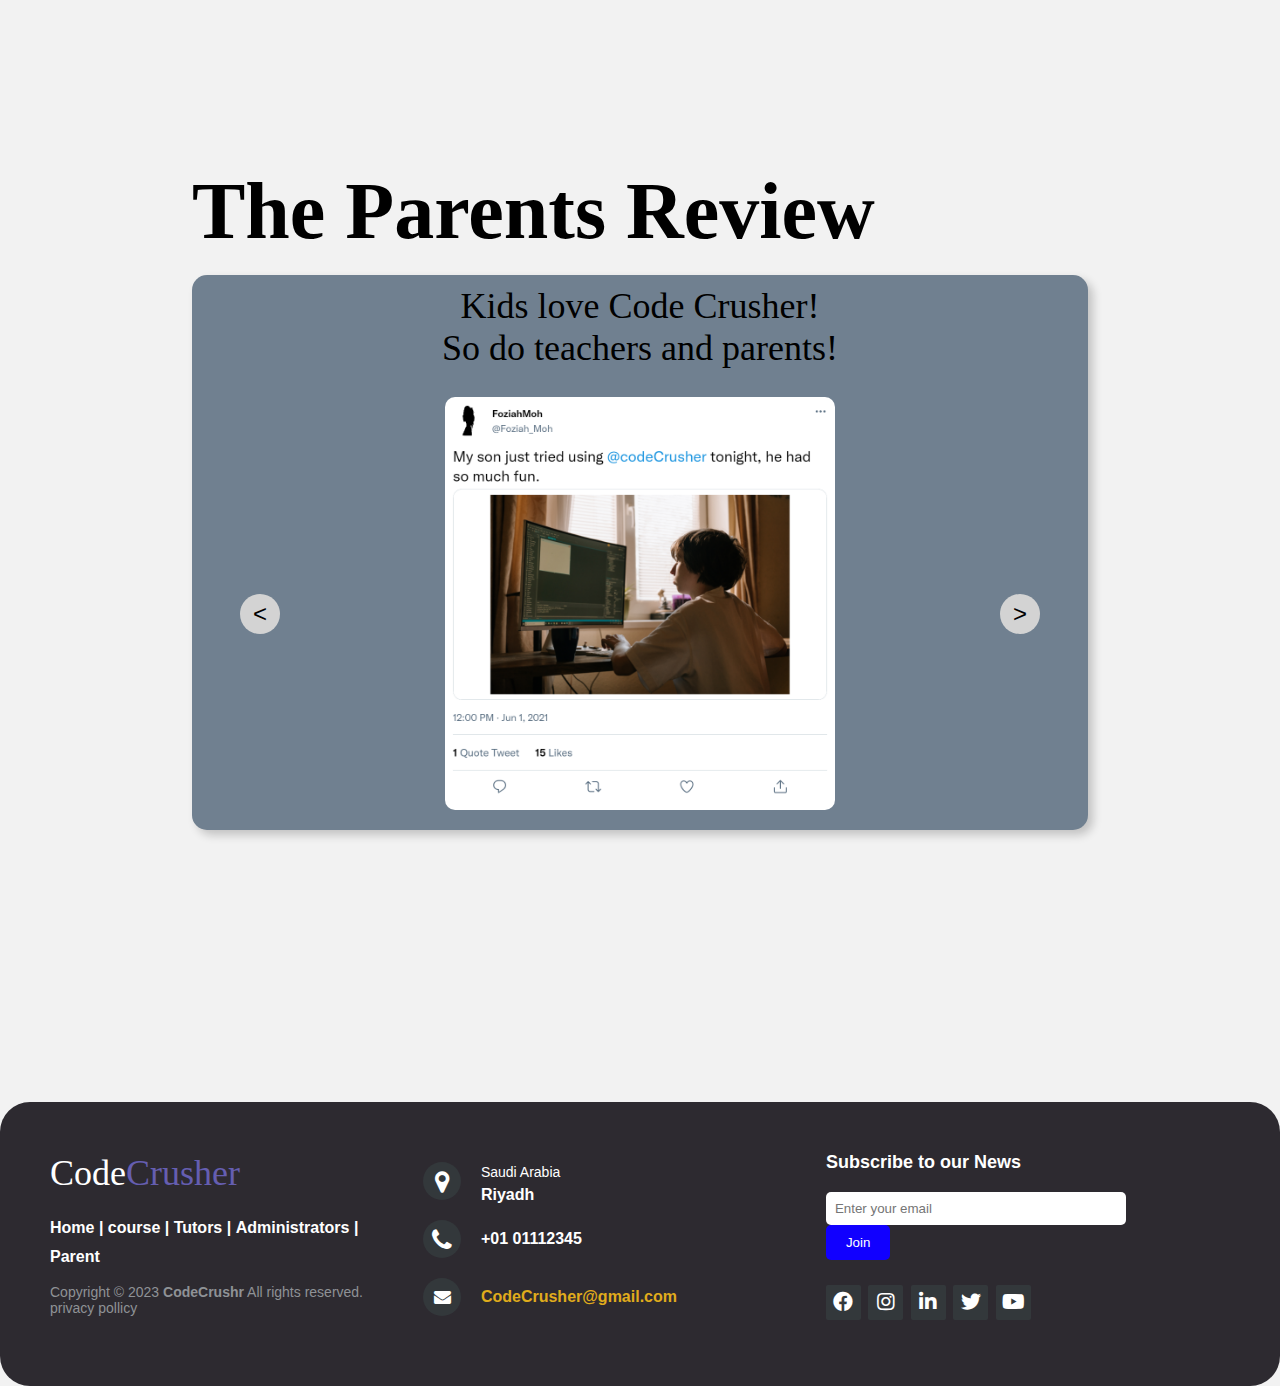
==== commit 4d605939: "hh" ====
--- a/index.html
+++ b/index.html
@@ -249,7 +249,7 @@
                 <li class="card">
                     <div>
                         <div class="card__image">
-                            <img src="Images/course7.png" alt="image" class="card__img"><br>
+                            <img src="Images/Course7.png" alt="image" class="card__img"><br>
                             <div class="card__shadow"></div>
                             <div class="card__data">
                                 <h3 class="card-title">SQL</h3>
@@ -272,7 +272,7 @@
                 <li class="card">
                     <div>
                         <div class="card__image">
-                            <img src="Images/course8.png" alt="image" class="card__img"><br>
+                            <img src="Images/Course8.png" alt="image" class="card__img"><br>
                             <div class="card__shadow"></div>
                             <div class="card__data">
                                 <h3 class="card-title">CSS</h3>
@@ -464,11 +464,11 @@
                 <button id="fbutton" type="submit">Join</button>
             </form>
             <div class="footer-icons">
-                <a href="#"><i class="fa fa-facebook"></i></a>
-                <a href="#"><i class="fa fa-instagram"></i></a>
-                <a href="#"><i class="fa fa-linkedin"></i></a>
-                <a href="#"><i class="fa fa-twitter"></i></a>
-                <a href="#"><i class="fa fa-youtube"></i></a>
+                <a href="#"><i class="fab fa-facebook"></i></a>
+                <a href="#"><i class="fab fa-instagram"></i></a>
+                <a href="#"><i class="fab fa-linkedin"></i></a>
+                <a href="#"><i class="fab fa-twitter"></i></a>
+                <a href="#"><i class="fab fa-youtube"></i></a>
             </div>
         </div>
     </footer>
